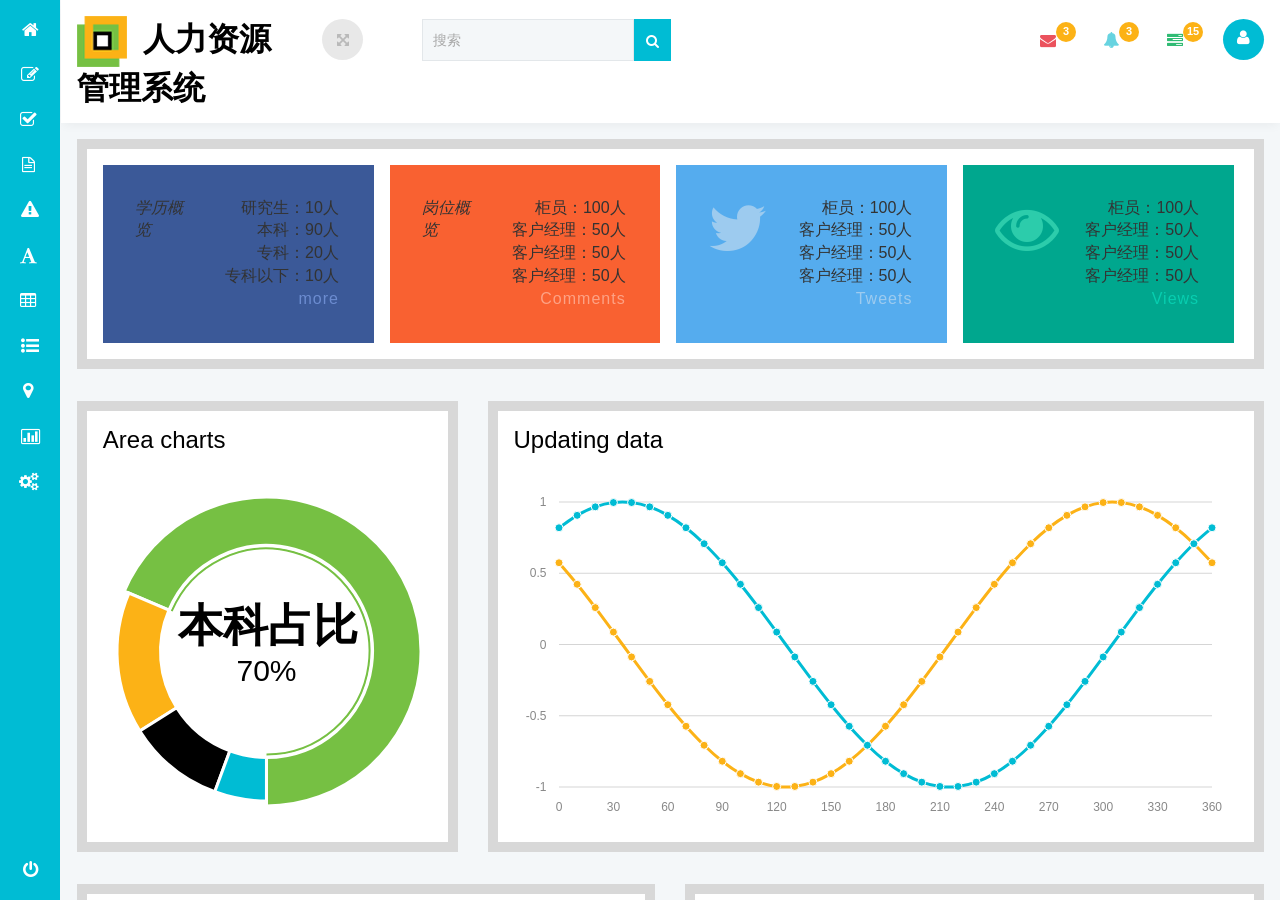
==== src/main/resources/static/index.html @ e6cd652b "yaan hrm" ====
<!DOCTYPE html>
<html>
<head>
    <title>人力资源管理系统</title>
    <meta name="viewport" content="width=device-width, initial-scale=1">
    <meta http-equiv="Content-Type" content="text/html; charset=utf-8"/>
    <meta name="keywords" content=""/>
    <script type="application/x-javascript"> addEventListener("load", function () {
        setTimeout(hideURLbar, 0);
    }, false);

    function hideURLbar() {
        window.scrollTo(0, 1);
    } </script>
    <!-- bootstrap-css -->
    <link rel="stylesheet" href="css/bootstrap.css">
    <!-- //bootstrap-css -->
    <!-- Custom CSS -->
    <link href="css/style.css" rel='stylesheet' type='text/css'/>
    <!-- font-awesome icons -->
    <link rel="stylesheet" href="css/font.css" type="text/css"/>
    <link href="css/font-awesome.css" rel="stylesheet">
    <!-- //font-awesome icons -->
    <script src="js/jquery-2.0.3.min.js"></script>
    <script src="js/modernizr.js"></script>
    <script src="js/jquery.cookie.js"></script>

    <!-- charts -->
    <script src="js/raphael-min.js"></script>
    <script src="js/morris.js"></script>
    <link rel="stylesheet" href="css/morris.css">
    <!-- //charts -->
    <!--skycons-icons-->
    <script src="js/skycons.js"></script>
    <!--//skycons-icons-->

    <!-- bootstrap tree -->
    <link rel="stylesheet" href="css/bootstrap-treeview.css">
    <!-- // bootstrap tree -->

</head>
<style>
    html,body { height: 100%; padding: 0; margin: 0;}
    #content,.fullsrc{height:100%;}
</style>
<body class="dashboard-page">
<!-- left -->
<div class="import-html" src="common/left.html"></div>
<!--// left-->
<section class="wrapper scrollable fullsrc">
    <!--nav-->
    <div class="import-html" src="common/header.html"></div>
    <!--// nav-->
        <!-- 主要内容-->

        <div class="main-grid">
            
            <div class="social grid">
                    <div class="grid-info">
                        <div class="col-md-3 top-comment-grid">
                            <div class="comments likes">
                                <div class="comments-icon">
                                    <!-- <i class="fa fa-facebook"></i> -->
                                    <i class="clss">学历概览</i>
                                </div>
                                <div class="comments-info likes-info">
                                    <span>研究生：10人</span><p>
                                    <span>本科：90人</span><p>
                                    <span>专科：20人</span><p>
                                    <span>专科以下：10人</span><p>
                                    <a href="#">more</a><p>
                                </div>
                                <div class="clearfix"> </div>
                            </div>
                        </div>
                        <div class="col-md-3 top-comment-grid">
                            <div class="comments">
                                <div class="comments-icon">
                                    <!-- <i class="fa fa-comments"></i> -->
                                    <i class="position">岗位概览</i>
                                </div>
                                <div class="comments-info">
                                    <span>柜员：100人</span><p>
                                    <span>客户经理：50人</span><p>
                                    <span>客户经理：50人</span><p>
                                    <span>客户经理：50人</span><p>
                                    <a href="#">Comments</a>
                                </div>
                                <div class="clearfix"> </div>
                            </div>
                        </div>
                        <div class="col-md-3 top-comment-grid">
                            <div class="comments tweets">
                                <div class="comments-icon">
                                    <i class="fa fa-twitter"></i>
                                </div>
                                <div class="comments-info tweets-info">
                                                                 <span>柜员：100人</span><p>
                                    <span>客户经理：50人</span><p>
                                    <span>客户经理：50人</span><p>
                                    <span>客户经理：50人</span><p>
                                    <a href="#">Tweets</a>
                                </div>
                                <div class="clearfix"> </div>
                            </div>
                        </div>
                        <div class="col-md-3 top-comment-grid">
                            <div class="comments views">
                                <div class="comments-icon">
                                    <i class="fa fa-eye"></i>
                                </div>
                                <div class="comments-info views-info">
                                                                       <span>柜员：100人</span><p>
                                    <span>客户经理：50人</span><p>
                                    <span>客户经理：50人</span><p>
                                    <span>客户经理：50人</span><p>
                                    <a href="#">Views</a>
                                </div>
                                <div class="clearfix"> </div>
                            </div>
                        </div>
                        <div class="clearfix"> </div>
                    </div>
            </div>
            
            <div class="agile-grids">
                <div class="col-md-4 charts-right">
                    <!-- area-chart -->
                    <div class="area-grids">
                        <div class="area-grids-heading">
                            <h3>Area charts</h3>
                        </div>
                        <div id="graph4"></div>
                        <script>
                            Morris.Donut({
                              element: 'graph4',
                              data: [
                                {value: 70, label: '本科占比', formatted: '70%' },
                                {value: 15, label: '研究生占比', formatted: '15%' },
                                {value: 10, label: '博士生占比', formatted: '10%' },
                                {value: 5, label: '其他', formatted: '5%' }
                              ],
                              formatter: function (x, data) { return data.formatted; }
                            });
                        </script>

                    </div>
                    <!-- //area-chart -->
                </div>
                <div class="col-md-8 chart-left">
                    <!-- updating-data -->
                    <div class="agile-Updating-grids">
                        <div class="area-grids-heading">
                            <h3>Updating data</h3>
                        </div>
                        <div id="graph1"></div>
                        <script>
                        var nReloads = 0;
                        function data(offset) {
                          var ret = [];
                          for (var x = 0; x <= 360; x += 10) {
                            var v = (offset + x) % 360;
                            ret.push({
                              x: x,
                              y: Math.sin(Math.PI * v / 180).toFixed(4),
                              z: Math.cos(Math.PI * v / 180).toFixed(4)
                            });
                          }
                          return ret;
                        }
                        var graph = Morris.Line({
                            element: 'graph1',
                            data: data(0),
                            xkey: 'x',
                            ykeys: ['y', 'z'],
                            labels: ['sin()', 'cos()'],
                            parseTime: false,
                            ymin: -1.0,
                            ymax: 1.0,
                            hideHover: true
                        });
                        function update() {
                          nReloads++;
                          graph.setData(data(5 * nReloads));
                          $('#reloadStatus').text(nReloads + ' reloads');
                        }
                        setInterval(update, 100);
                        </script>

                    </div>
                    <!-- //updating-data -->
                </div>
                <div class="clearfix"> </div>
            </div>
            
            <div class="agile-bottom-grids">
                <div class="col-md-6 agile-bottom-right">
                    <div class="agile-bottom-grid">
                        <div class="area-grids-heading">
                            <h3>Stacked Bars chart</h3>
                        </div>
                        <div id="graph6"></div>
                        <script>
                        // Use Morris.Bar
                        Morris.Bar({
                          element: 'graph6',
                          data: [
                            {x: '2011 Q1', y: 0},
                            {x: '2011 Q2', y: 1},
                            {x: '2011 Q3', y: 2},
                            {x: '2011 Q4', y: 3},
                            {x: '2012 Q1', y: 4},
                            {x: '2012 Q2', y: 5},
                            {x: '2012 Q3', y: 6},
                            {x: '2012 Q4', y: 7},
                            {x: '2013 Q1', y: 8}
                          ],
                          xkey: 'x',
                          ykeys: ['y'],
                          labels: ['Y'],
                          barColors: function (row, series, type) {
                            if (type === 'bar') {
                              var red = Math.ceil(255 * row.y / this.ymax);
                              return 'rgb(' + red + ',0,0)';
                            }
                            else {
                              return '#000';
                            }
                          }
                        });
                        </script>
                    </div>
                </div>
                <div class="col-md-6 agile-bottom-left">
                    <div class="agile-bottom-grid">
                        <div class="area-grids-heading">
                            <h3>Stacked Bars chart</h3>
                        </div>
                        <div id="graph5"></div>
                        <script>
                        // Use Morris.Bar
                        Morris.Bar({
                          element: 'graph5',
                          data: [
                            {x: '2011 Q1', y: 3, z: 2, a: 3},
                            {x: '2011 Q2', y: 2, z: null, a: 1},
                            {x: '2011 Q3', y: 0, z: 2, a: 4},
                            {x: '2011 Q4', y: 2, z: 4, a: 3}
                          ],
                          xkey: 'x',
                          ykeys: ['y', 'z', 'a'],
                          labels: ['Y', 'Z', 'A'],
                          stacked: true
                        });
                        </script>
                    </div>
                </div>
                <div class="clearfix"> </div>
            </div>
            <div class="agile-last-grids">
                <div class="col-md-4 agile-last-left">
                    <div class="agile-last-grid">
                        <div class="area-grids-heading">
                            <h3>Daylight savings time</h3>
                        </div>
                        <div id="graph7"></div>
                        <script>
                        // This crosses a DST boundary in the UK.
                        Morris.Area({
                          element: 'graph7',
                          data: [
                            {x: '2013-03-30 22:00:00', y: 3, z: 3},
                            {x: '2013-03-31 00:00:00', y: 2, z: 0},
                            {x: '2013-03-31 02:00:00', y: 0, z: 2},
                            {x: '2013-03-31 04:00:00', y: 4, z: 4}
                          ],
                          xkey: 'x',
                          ykeys: ['y', 'z'],
                          labels: ['Y', 'Z']
                        });
                        </script>

                    </div>
                </div>
                <div class="col-md-4 agile-last-left agile-last-middle">
                    <div class="agile-last-grid">
                        <div class="area-grids-heading">
                            <h3>Daylight savings time</h3>
                        </div>
                        <div id="graph8"></div>
                        <script>
                        /* data stolen from http://howmanyleft.co.uk/vehicle/jaguar_'e'_type */
                        var day_data = [
                          {"period": "2012-10-01", "licensed": 3407, "sorned": 660},
                          {"period": "2012-09-30", "licensed": 3351, "sorned": 629},
                          {"period": "2012-09-29", "licensed": 3269, "sorned": 618},
                          {"period": "2012-09-20", "licensed": 3246, "sorned": 661},
                          {"period": "2012-09-19", "licensed": 3257, "sorned": 667},
                          {"period": "2012-09-18", "licensed": 3248, "sorned": 627},
                          {"period": "2012-09-17", "licensed": 3171, "sorned": 660},
                          {"period": "2012-09-16", "licensed": 3171, "sorned": 676},
                          {"period": "2012-09-15", "licensed": 3201, "sorned": 656},
                          {"period": "2012-09-10", "licensed": 3215, "sorned": 622}
                        ];
                        Morris.Bar({
                          element: 'graph8',
                          data: day_data,
                          xkey: 'period',
                          ykeys: ['licensed', 'sorned'],
                          labels: ['Licensed', 'SORN'],
                          xLabelAngle: 60
                        });
                        </script>
                    </div>
                </div>
                <div class="col-md-4 agile-last-left agile-last-right">
                    <div class="agile-last-grid">
                        <div class="area-grids-heading">
                            <h3>Daylight savings time</h3>
                        </div>
                        <div id="graph9"></div>
                        <script>
                        var day_data = [
                          {"elapsed": "I", "value": 34},
                          {"elapsed": "II", "value": 24},
                          {"elapsed": "III", "value": 3},
                          {"elapsed": "IV", "value": 12},
                          {"elapsed": "V", "value": 13},
                          {"elapsed": "VI", "value": 22},
                          {"elapsed": "VII", "value": 5},
                          {"elapsed": "VIII", "value": 26},
                          {"elapsed": "IX", "value": 12},
                          {"elapsed": "X", "value": 19}
                        ];
                        Morris.Line({
                          element: 'graph9',
                          data: day_data,
                          xkey: 'elapsed',
                          ykeys: ['value'],
                          labels: ['value'],
                          parseTime: false
                        });
                        </script>

                    </div>
                </div>
                <div class="clearfix"> </div>
            </div>
            <div class="agile-two-grids">
                <div class="col-md-6 count">
                        <div class="count-grid">
                            <h3 class="title">Countdown</h3>
                            <ul id="example">
                                <li><span class="hours">00</span><p class="hours_text">Hours</p></li>
                                <li class="seperator">:</li>
                                <li><span class="minutes">00</span><p class="minutes_text">Minutes</p></li>
                                <li class="seperator">:</li>
                                <li><span class="seconds">00</span><p class="seconds_text">Seconds</p></li>
                            </ul>
                            <div class="clearfix"> </div>
                            <script type="text/javascript" src="js/jquery.countdown.min.js"></script>
                            <script type="text/javascript">
                                $('#example').countdown({
                                    date: '12/24/2020 18:59:59',
                                    offset: -8,
                                    day: 'Day',
                                    days: 'Days'
                                }, function () {
                                    alert('Done!');
                                });
                            </script>
                        </div>
                </div>
                <div class="col-md-6 weather">
                    <div class="weather-right">
                        <div class="weather-heading">
                            <h3>Weather Report</h3>
                        </div>
                                <ul>
                                    <li>
                                        <figure class="icons">
                                            <canvas id="partly-cloudy-day" width="60" height="60"></canvas>
                                        </figure>
                                        <h3>25 °C</h3>
                                        <div class="clearfix"></div>
                                    </li>
                                    <li>
                                        <figure class="icons">
                                            <canvas id="clear-day" width="40" height="40"></canvas>
                                        </figure>
                                        <div class="weather-text">
                                            <h4>WED</h4>
                                            <h5>27 °C</h5>
                                        </div>
                                        <div class="clearfix"></div>
                                    </li>
                                    <li>
                                        <figure class="icons">
                                            <canvas id="snow" width="40" height="40"></canvas>
                                        </figure>
                                        <div class="weather-text">
                                            <h4>THR</h4>
                                            <h5>13 °C</h5>
                                        </div>
                                        <div class="clearfix"></div>
                                    </li>
                                    <li>
                                        <figure class="icons">
                                            <canvas id="partly-cloudy-night" width="40" height="40"></canvas>
                                        </figure>
                                        <div class="weather-text">
                                            <h4>FRI</h4>
                                            <h5>18 °C</h5>
                                        </div>
                                        <div class="clearfix"></div>
                                    </li>
                                    <li>
                                        <figure class="icons">
                                            <canvas id="cloudy" width="40" height="40"></canvas>
                                        </figure>
                                        <div class="weather-text">
                                            <h4>SAT</h4>
                                            <h5>15 °C</h5>
                                        </div>
                                        <div class="clearfix"></div>
                                    </li>
                                    <li>
                                        <figure class="icons">
                                            <canvas id="fog" width="40" height="40"></canvas>
                                        </figure>
                                        <div class="weather-text">
                                            <h4>SUN</h4>
                                            <h5>11 °C</h5>
                                        </div>
                                        <div class="clearfix"></div>
                                    </li>
                                </ul>
                                <script>
                                     var icons = new Skycons({"color": "#fcb216"}),
                                          list  = [
                                            "partly-cloudy-day"
                                          ],
                                          i;

                                      for(i = list.length; i--; )
                                        icons.set(list[i], list[i]);
                                      icons.play();
                                </script>
                                <script>
                                     var icons = new Skycons({"color": "#000"}),
                                          list  = [
                                            "clear-night","partly-cloudy-night", "cloudy", "clear-day", "sleet", "snow", "wind","fog"
                                          ],
                                          i;

                                      for(i = list.length; i--; )
                                        icons.set(list[i], list[i]);
                                      icons.play();
                                </script>
                    </div>
                </div>
                <div class="clearfix"> </div>
            </div>
        </div>
        
        <!-- // 主要内容 -->

</section>
<script src="js/bootstrap.js"></script>
<script src="js/proton.js"></script>
<script src="js/import.js"></script>
<script src="js/bootstrap-treeview.js"></script>
<script src="assets/js/personnel.js"></script>
</body>
</html>
---- src/main/resources/static/css/style.css ----
h4, h5, h6,
h1, h2, h3 {margin: 0;}
ul, ol {margin: 0;}
p {margin: 0;}

html, body{
	font-family: 'Roboto', sans-serif;
    font-size: 100%;
    overflow-x: hidden;
    background: #f4f7f9;
}
body a{
	transition: 0.5s all ease;
	-webkit-transition: 0.5s all ease;
	-moz-transition: 0.5s all ease;
	-o-transition: 0.5s all ease;
	-ms-transition: 0.5s all ease;
	text-decoration:none;
}
h1,h2,h3,h4,h5,h6{
	margin:0;			   
}
p{
	margin:0;
}
ul,label{
	margin:0;
	padding:0;
}
.tlinks{text-indent:-9999px;height:0;line-height:0;font-size:0;overflow:hidden;}
body a:hover{
	text-decoration:none;
}
	.panel>.list-group .list-group-item{border-color:#eee;background:0;border-radius:0}
	.panel-heading,.panel-footer,.panel-group .panel{border-radius:0}
	.panel-group{margin-bottom:20px}
	.panel-group .panel+.panel{margin-top:0;border-top:0}
	.panel-group .panel-heading{border-bottom:0;padding:17px 15px}
	.panel-group .panel-heading a{display:block}
	.panel-group .panel-collapse{-webkit-box-shadow:0 -3px 0 0 transparent;box-shadow:0 -3px 0 0 transparent}
	.panel-group .panel-collapse.in{-webkit-box-shadow:0 -3px 0 0 #76b6ec;box-shadow:0 -3px 0 0 #76b6ec}
	.panel-group .collapsing{height:0;-webkit-transition:all .35s ease;transition:all .35s ease}
	.panel.panel-block .panel-heading{padding:20px;border:0}
	.panel.panel-block .panel-heading:before,.panel.panel-block .panel-heading:after{content:" ";display:table}
	.panel.panel-block .panel-heading:after{clear:both}
	.panel.panel-block .panel-heading>div>img,.panel.panel-block .panel-heading>div>i{
		position:relative;top:-1px;display:block;float:left;height:30px;margin:0;margin-right:10px
	}
	.panel.panel-block .panel-heading>div>i{font-size:31px}
	.panel.panel-block .panel-heading>div h1{margin:-2px 0 0;display:block;float:left;font-size:18px}
	.panel.panel-block .panel-heading>div h1 small{margin:1px 0 0;display:block;font-size:12px}
	.panel.panel-block .list-group .list-group-item:first-child{border-top:0}
	.panel.panel-block .list-group .list-group-item{padding:15px 20px 20px}
	.panel.panel-title-block{-webkit-box-shadow:none;box-shadow:none;margin-bottom:0;border-bottom-width:0}
	.panel.panel-title-block h1{max-width:180px}
	.panel.panel-title-block h1 small{line-height:15px}
	@media(min-width:480px){
		.panel.panel-title-block{
			-webkit-box-shadow:0 5px 5px -3px rgba(0,0,0,0.05);
			box-shadow:0 5px 5px -3px rgba(0,0,0,0.05);
			margin-bottom:20px;border-bottom-width:1px
		}
		.panel.panel-title-block h1{max-width:70%}
	}
	.panel.panel-grid-demo{
		padding:0;margin:0;border-width:5px;overflow:hidden
	}
	.panel.panel-grid-demo .panel-heading{color:#fff;padding:20px 0}
	.row.panel-grid-demo{margin-bottom:20px}
	.alert{background-color:#222;background-color:#fff;border-color:#222;color:#ccc;color:#999;font-size:12px}
	.alert hr{border-top-color:#151515}
	.alert .alert-link{color:#b3b3b3;color:#808080}
	.alert .title{display:block;font-size:14px;color:#666;margin-bottom:5px}
	.alert .title i{color:#222;margin-right:7px}
	.alert.ui-pnotify-sharp{border-radius:0}
	.alert-dismissable .close{top:-7px;right:-26px;line-height:0}
	.alert-dismissable .close i{font-size:12px}
	.alert-success{background-color:#aece4e;background-color:#fff;border-color:#aece4e;color:#758f27;color:#999;font-size:12px}
	.alert-success hr{border-top-color:#a5c83a}
	.alert-success .alert-link{color:#54671c;color:#808080}
	.alert-success .title{display:block;font-size:14px;color:#666;margin-bottom:5px}
	.alert-success .title i{color:#aece4e;margin-right:7px}
	.alert-info{background-color:#a5c8e5;background-color:#fff;border-color:#a5c8e5;color:#5698ce;color:#999;font-size:12px}
	.alert-info hr{border-top-color:#91bcdf}
	.alert-info .alert-link{color:#367fbb;color:#808080}
	.alert-info .title{display:block;font-size:14px;color:#666;margin-bottom:5px}
	.alert-info .title i{color:#a5c8e5;margin-right:7px}
	.alert-warning{background-color:#f4c84f;background-color:#fff;border-color:#f3a641;color:#d09c0d;color:#999;font-size:12px}
	.alert-warning hr{border-top-color:#f29b29}
	.alert-warning .alert-link{color:#a0780a;color:#808080}
	.alert-warning .title{display:block;font-size:14px;color:#666;margin-bottom:5px}
	.alert-warning .title i{color:#f3a641;margin-right:7px}
	.alert-danger{background-color:#e77755;background-color:#fff;border-color:#e77755;color:#bc401a;color:#999;font-size:12px}
	.alert-danger hr{border-top-color:#e4653f}
	.alert-danger .alert-link{color:#8f3114;color:#808080}
	.alert-danger .title{display:block;font-size:14px;color:#666;margin-bottom:5px}
	.alert-danger .title i{color:#e77755;margin-right:7px}
	.alert-error{background-color:#e77755;background-color:#fff;border-color:#e77755;color:#bc401a;color:#999;font-size:12px}
	.alert-error hr{border-top-color:#e4653f}
	.alert-error .alert-link{color:#8f3114;color:#808080}
	.alert-error .title{display:block;font-size:14px;color:#666;margin-bottom:5px}
	.alert-error .title i{color:#e77755;margin-right:7px}
	.form-control{-webkit-box-shadow:none;box-shadow:none}
	.form-control[disabled],.form-control[readonly],fieldset[disabled]
	.form-control{background-color:#f9f9f9}
	.ios-device .form-control{-webkit-appearance:caret;-moz-appearance:caret}
	.form-inline.always-inline .form-group{display:inline-block;margin-bottom:0;vertical-align:middle}
	@media(min-width:768px){
		.form-inline .form-group{margin-top:0}
		.form-inline .form-control{display:inline-block}
	}
	.form-horizontal .control-label,.form-horizontal .radio,.form-horizontal .checkbox,.form-horizontal .radio-inline,.form-horizontal .checkbox-inline{margin-bottom:5px;padding-top:6px}@media(min-width:768px){.form-horizontal .control-label{text-align:left}}.form-group:last-child{margin-bottom:0}select{font-family:sans-serif}
	.ios-device select{-webkit-appearance:menulist;-moz-appearance:menulist}
	textarea{height:auto;width:100%;max-width:100%}
	textarea.no-resize{resize:none}
	.character-counter,.field-annotation{display:block;text-align:right;font-size:12px}
	.btn:focus{outline:0}.btn:active,.btn.active{-webkit-box-shadow:none;box-shadow:none}
	.btn.disabled,.btn[disabled],fieldset[disabled] 
	.btn{cursor:not-allowed;pointer-events:none;opacity:.65;filter:alpha(opacity=65);-webkit-box-shadow:none;box-shadow:none}
	.input-group-btn .btn{background-color:#f4f4f4;border-color:#e3e3e3}
	.input-group-btn .btn:hover,.input-group-btn .btn:focus{border-color:#e3e3e3}
	.button-demo .btn,.button-demo .make-switch{margin-top:5px}
	.dropdown-menu{min-width:165px;margin:0;padding:7px 0;border:0;border-radius:0;display:none}
	.opacity .dropdown-menu{
		display:block;max-height:0;overflow:hidden;opacity:0;-webkit-box-shadow:none;box-shadow:none;
		-webkit-transition:opacity .1s,max-height 0s .5s;transition:opacity .1s,max-height 0s .5s
	}
	.dropdown-menu.pull-right{right:0;left:auto}
	.dropdown-menu.pull-right.dropdown-menu-arrow:after{right:20%}
	.dropdown-menu.dropdown-menu-arrow{margin-top:12px}
	.dropdown-menu.dropdown-menu-arrow:after,.dropdown-menu.dropdown-menu-arrow:before{
		position:absolute;display:block;width:0;
		height:0;border-color:transparent;border-style:solid;
		border-width:8px;content:" ";right:80%;margin-right:-8px;
		border-top-width:0;border-bottom-color:#333;top:-8px
	}
	.dropdown-menu .divider{height:1px;margin:9px 0;overflow:hidden;background-color:#222}
	.dropdown-menu>li>a{padding:2px 20px;color:#999;-webkit-transition:all .1s;transition:all .1s}
	.open>.dropdown-menu{display:block}
	.opacity .open>.dropdown-menu{    max-height: 1000px;
		overflow: visible;
		opacity: 1;
		-webkit-transition: opacity .1s;
		transition: opacity .1s;
		border: 1px solid rgba(0, 0, 0, 0.05);
	}
	.dropdown-menu>li>a:hover,.dropdown-menu>li>a:focus{color:#fff;background-color:#5fa2db}
	.dropdown-menu>.active>a,.dropdown-menu>.active>a:hover,.dropdown-menu>.active>a:focus{color:#fff;background-color:#5fa2db}
	.dropdown-menu>.disabled>a,.dropdown-menu>.disabled>a:hover,.dropdown-menu>.disabled>a:focus{color:#ccc}
	.tooltip{font-size:14px;line-height:34px;-webkit-transform:translateZ(0) scale(1,1)}
	.tooltip.in{opacity:1;filter:alpha(opacity=100)}
	.tooltip-inner{padding:3px 13px;border-radius:0;line-height:20px}
	.tooltip-arrow{position:absolute;width:0;height:0;border-color:transparent;border-style:solid}
	.progress,.progress-bar{-webkit-box-shadow:none;box-shadow:none}
	.progress{height:25px;margin-bottom:10px}
	.progress-thin{height:5px}
	.nav-tabs{background-color:#fff;border-bottom-color:transparent;margin-bottom:0}
	.nav-tabs>li>a{border:0;border-radius:0;background-color:#fff;color:#999;-webkit-transition:all .1s;transition:all .1s}
	.nav-tabs>li>a:hover{color:#666;background-color:#fff;border:0}
	.nav-tabs>li.active>a,.nav-tabs>li.active>a:hover,.nav-tabs>li.active>a:focus{
		color:#666;border:0;border-radius:0;background-color:#fff;-webkit-box-shadow:inset 0 -3px 0 0 #76b6ec;box-shadow:inset 0 -3px 0 0 #76b6ec
	}
	.modal-content{border-radius:0;-webkit-box-shadow:0 5px 5px -3px rgba(0,0,0,0.05);box-shadow:0 5px 5px -3px rgba(0,0,0,0.05)}
	.modal-backdrop.in{opacity:.3;filter:alpha(opacity=30)}
	.modal-body{background-color:#fbfbfb}
	.modal-title i{position:relative;top:-1px;display:block;float:left;height:30px;margin:0;margin-right:10px;font-size:24px}
	.modal-footer{margin-top:0}
	@media screen and (min-width:768px){
		.modal-content{-webkit-box-shadow:0 5px 5px -3px rgba(0,0,0,0.05);box-shadow:0 5px 5px -3px rgba(0,0,0,0.05)}
	}
	.pagination{display:inline-block;padding-left:0;margin:20px 0;border-radius:0}
	.pagination.pagination-demo{margin:0}
	.pagination>li{display:inline}
	.pagination>li>a,.pagination>li>span{
		position:relative;float:left;
		padding:6px 12px;line-height:1.428571429;
		text-decoration:none;background-color:#fff;
		border:1px solid #eee;border-color:#eee transparent;
		margin-left:0;color:#999;-webkit-transition:all .1s;
		transition:all .1s
	}
	.pagination>li:first-child>a,.pagination>li:first-child>span{
		border:1px solid #eee;margin-left:0;border-radius:0;-webkit-box-shadow:none!important;box-shadow:none!important
	}
	.pagination>li:last-child>a,.pagination>li:last-child>span{
		border:1px solid #eee;border-radius:0;-webkit-box-shadow:none!important;box-shadow:none!important
	}
	.pagination>.disabled>span,.pagination>.disabled>a,.pagination>.disabled>a:hover,.pagination>.disabled>a:focus{
		color:#ccc;background-color:#fff;border-color:#eee;cursor:not-allowed
	}
	.pagination-lg>li>a,.pagination-lg>li>span{padding:7.5px 16px;font-size:18px}
	.pagination-lg>li:first-child>a,.pagination-lg>li:first-child>span{border-bottom-left-radius:0;border-top-left-radius:0}
	.pagination-lg>li:last-child>a,.pagination-lg>li:last-child>span{border-bottom-right-radius:0;border-top-right-radius:0}
	.pagination-sm>li>a,.pagination-sm>li>span{padding:5px 10px;font-size:12px}
	.pagination-sm>li:first-child>a,.pagination-sm>li:first-child>span{border-bottom-left-radius:0;border-top-left-radius:0}
	.pagination-sm>li:last-child>a,.pagination-sm>li:last-child>span{border-bottom-right-radius:0;border-top-right-radius:0}
	.upper-alpha{list-style:upper-alpha}.upper-roman{list-style:upper-roman}
	.decimal-leading-zero{list-style:decimal-leading-zero}
	.lower-alpha{list-style:lower-alpha}
	.image-icons-list{-webkit-padding-start:0;list-style:none;margin-left:0}
	.image-icons-list li{background:url('../images/list-icon.png') no-repeat 0 0;padding:0 0 0 25px}
	.font-icons-list{list-style:none;margin-left:0;-webkit-padding-start:0}
	.font-icons-list li{padding:0 0 0 10px}
	.font-icons-list li:before{
		position:relative;top:0;font-family:FontAwesome;font-weight:normal;
		font-style:normal;color:#758f27;content:'\F0A9';font-size:12px;margin-right:8px
	}
	.inline-font-icons-list{list-style:none;margin-left:0;-webkit-padding-start:0}
	.inline-font-icons-list li{padding:0 0 0 10px}
	.inline-font-icons-list li i{margin-top:1px;margin-right:8px;font-size:12px;text-align:center}
	.text-overflow-hidden{overflow:hidden;text-overflow:ellipsis;white-space:nowrap}
	.text-italic{font-style:italic}
	.text-bold{font-weight:bold}
	label,small,.section-title{font-weight:normal}
	label i,small i,.section-title i{position:relative;top:1px;margin-left:5px;color:#ccc;font-size:14px}
	.section-title{padding-bottom:9px;margin:0 0 20px;border-bottom:1px solid #eee}
	.section-title i{top:-1px}html,body{min-width:300px}
	/*
	.wrapper{position:relative;padding:0 9px;opacity:0}
	
	.no-cssanimations .wrapper{opacity:1}
	*/
	.scrollable{
		overflow-y: auto;
		overflow-x: hidden;
		padding-left: 3.8em;
		-webkit-overflow-scrolling: touch;
	}
	.no-touch .scrollable.hover{overflow-y:hidden}
	.no-touch .scrollable.hover:hover{overflow-y:auto;overflow:visible}
	/*
	@media(min-width:480px){
		html,body{width:100%;height:100%;overflow:hidden}
		body{position:fixed}
		.wrapper{
			position: absolute;
			display: block;
			vertical-align: top;
			top: 0;
			left: 60px;
			right: 0;
			bottom: 0;
			padding: 0;
			-webkit-transition: left .1s ease-in;
			transition: left .1s ease-in;
		}
		.wrapper.extended{left:110px}
		.wrapper p{padding:0 15px}
	}
	*/
	a{-webkit-transition:color .1s;transition:color .1s}a:hover,a:focus{text-decoration:none}a:focus{outline:0}nav{-webkit-user-select:none;-moz-user-select:none;-ms-user-select:none;-o-user-select:none;user-select:none}nav ul,nav li{margin:0;padding:0;outline:0}
	.display-table{display:table;border-collapse:collapse;border-spacing:0}
	.color-transition{-webkit-transition:color .1s;transition:color .1s}
	.full-transition{-webkit-transition:all .1s;transition:all .1s}
	.styled-scrollbar::-webkit-scrollbar{width:.3em;background-color:#fbfbfb}
	.styled-scrollbar::-webkit-scrollbar-thumb{background-color:#76b6ec;border-radius:0}
	.styled-scrollbar::-webkit-scrollbar-track{background-color:none}
	@media(min-width:480px){
		nav.main-menu{
		    position: fixed;
			top: 0;
			bottom: 0;
			height: 100%;
			left: 0;
			width: 60px;
			overflow: hidden;
			-webkit-transition: width .05s linear;
			transition: width .05s linear;
			-webkit-transform: translateZ(0) scale(1,1);
			background: #00bcd4;
			z-index: 11;
		}
		nav.main-menu>ul{margin:7px 0}
		nav.main-menu>ul.logout{position:absolute;left:0;bottom:0}
		nav.main-menu li{position:relative;display:block;width:250px}
		nav.main-menu li>a{
		    position: relative;
			display: table;
			border-collapse: collapse;
			border-spacing: 0;
			color: #fff;
			-webkit-transform: translateZ(0) scale(1,1);
			-webkit-transition: all .1s linear;
			transition: all .1s linear;
		}
		nav.main-menu li ul{
		    position: absolute;
			display: inline-block;
			background: #00bcd4;
			top: 0;
			right: -210px;
			width: 0;
			overflow: hidden;
			-webkit-transition: width 0s .05s linear;
			transition: width 0s .05s linear;
		}
		nav.main-menu li li{
			display:table;
			border-collapse:collapse;
			border-spacing:0;
			width:210px
		}
		nav.main-menu li li>a{
			width: 210px;
			color: #FFFFFF;
			padding: .7em 0;
		}
		nav.main-menu li li .subnav-text{
			display:table-cell;vertical-align:middle;padding-left:20px;padding-right:40px
		}
		.no-touch nav.main-menu li li:hover a{
			color:#fff;background-color:#00acc1;
		}
		.no-touch nav.main-menu li:hover>a,nav.main-menu li.active>a{color:#fff;background-color:#00acc1;}
		.no-touch nav.main-menu li:hover ul,nav.main-menu li.active ul{width:210px}
		nav.main-menu .nav-icon,i.fa.fa-home.nav_icon,i.fa.fa-cogs,i.fa.fa-check-square-o.nav_icon,i.fa.fa-file-text-o.nav_icon,i.fa.fa-bar-chart.nav_icon,i.fa.fa-edit.nav_icon,i.fa.fa-map-marker,i.fa.fa-exclamation-triangle,i.fa.fa-list-ul{
			position:relative;display:table-cell;
			width:60px;text-align:center;vertical-align:middle;font-size:18px;padding:.7em 0;
		}
		nav.main-menu .nav-icon.icon-home{font-size:20px}
		nav.main-menu .nav-text{position: relative;
			left: -1px;
			display: table-cell;
			vertical-align: middle;
			width: 190px;
			visibility: hidden;
			padding: .7em 0;
		}
		nav.main-menu .icon-angle-right,.icon-angle-down{display:table-cell;width:20px;vertical-align:middle;font-size:16px}
		.no-touch nav.main-menu:hover,nav.main-menu.expanded{width:250px;overflow:visible}
		.no-touch nav.main-menu:hover .nav-text,nav.main-menu.expanded .nav-text{visibility:visible}
		nav.main-menu .label-new{display:block;position:absolute;top:10px;right:5px}
	}
	@media(max-width:479px){
		nav.main-menu{
			position: relative;
			width: 100%;
			left: 0;
			right: 0;
			max-height: 0;
			overflow: hidden;
			-webkit-transition: max-height .2s linear;
			transition: max-height .2s linear;
			-webkit-transform: translateZ(0) scale(1,1);
			background: #00bcd4;
			z-index: 1010;
		}
		nav.main-menu>ul{margin:0}nav.main-menu>ul>li{    
			border-width: 0 0 1px;
		}
		.no-touch nav.main-menu>ul>li:hover>a,nav.main-menu>ul>li.active>a{
			color: #fff;
			background-color: #00acc1;
		}
		nav.main-menu li{display:block;width:100%}nav.main-menu li>a{
			position: relative;
			display: table;
			width: 100%;
			border-collapse: collapse;
			border-spacing: 0;
			color: #fff;
			-webkit-transform: translateZ(0) scale(1,1);
			-webkit-transition: all .1s linear;
			transition: all .1s linear;
		}
		nav.main-menu li ul{
		    display: block;
			background: #00bcd4;
			width: 100%;
			max-height: 0;
			overflow: hidden;
			-webkit-transition: max-height .5s linear;
			transition: max-height .5s linear;
		}
		nav.main-menu li li{display:table;border-collapse:collapse;border-spacing:0;width:100%}
		nav.main-menu li li>a{    
			width: 100%;
			height: 40px;
			color: #fff;}
		nav.main-menu li li .subnav-text{display:table-cell;vertical-align:middle;padding-left:60px}
		.no-touch nav.main-menu li:hover ul,nav.main-menu li.active ul{max-height:1000px}
		nav.main-menu .nav-icon,i.fa.fa-home.nav_icon,i.fa.fa-cogs,i.fa.fa-check-square-o.nav_icon,i.fa.fa-file-text-o.nav_icon,i.fa.fa-bar-chart.nav_icon,i.fa.fa-map-marker,i.fa.fa-exclamation-triangle,i.fa.fa-list-ul{
			position:relative;display:table-cell;width:60px;
			height:40px;text-align:center;vertical-align:middle;font-size:18px
		}
		nav.main-menu .nav-icon.icon-home{font-size:20px}
		nav.main-menu .nav-text{position:relative;left:-1px;display:table-cell;vertical-align:middle}
		nav.main-menu .icon-angle-right{display:table-cell;width:20px;vertical-align:middle;font-size:16px}
		nav.main-menu.expanded{max-height:1500px;overflow:visible;-webkit-transition:max-height .3s linear;transition:max-height .3s linear}
		nav.main-menu .label-new{display:block;position:absolute;top:12px;right:11px}
	}
	nav.main-menu .label-new.label-warning{color:#555}
	nav.user-menu{
		position:relative;top:0;left:0;right:0;height:60px;border-bottom:1px solid #eee;
		background-color:#fff;-webkit-box-shadow:0 4px 10px -4px rgba(0,0,0,0.15);
		box-shadow:0 4px 10px -4px rgba(0,0,0,0.15)
	}


	.no-touch nav.user-menu>section>a:hover i,nav.user-menu>section>a.active i,nav.user-menu>section>a.unread i{color:#76b6ec}

	nav.user-menu .main-menu-access{position:relative;float:left;padding:15px 17px;color:#666;-webkit-transition:all .1s;transition:all .1s}
	nav.user-menu .main-menu-access i{font-size:21px;width:30px}
	nav.user-menu .main-menu-access.active{background: #00bcd4;}
	nav.user-menu .main-menu-access.active i{color:#fff}
	nav.user-menu .panel{
		position:absolute;display:none;top:58px;left:0;right:0;width:100%;
		-webkit-box-shadow:0 0 5px 2px rgba(0,0,0,0.05);
		box-shadow:0 0 5px 2px rgba(0,0,0,0.05);z-index:1010
	}
	nav.user-menu .panel .arrow,nav.user-menu .panel .arrow:after{
		position:absolute;display:block;width:0;height:0;
		border-color:transparent;border-style:solid;border-width:7px;content:" "
	}
	nav.user-menu .panel .arrow.user-menu-arrow{border-width:8px;right:50%;margin-right:-8px;border-top-width:0;border-bottom-color:#e5e5e5;top:-8px}
	nav.user-menu .panel .arrow.user-menu-arrow:after{top:1px;margin-left:-7px;border-top-width:0;border-bottom-color:#fff}
	nav.user-menu .panel.theme-view .user-menu-arrow{right:145px}
	nav.user-menu .panel.messages-view .user-menu-arrow{right:86px}
	nav.user-menu .panel.notifications-view .user-menu-arrow{right:28px}
	nav.user-menu .panel .panel-heading{padding:0 15px}
	nav.user-menu .panel .panel-heading i,nav.user-menu .panel .panel-heading span{display:table-cell;vertical-align:middle;height:53px}
	nav.user-menu .panel .panel-heading span{font-size:17px;text-transform:uppercase}
	nav.user-menu .panel .panel-heading i{position:relative;top:-1px;font-size:20px;width:40px;text-align:left;padding-left:6px}
	nav.user-menu .panel .panel-heading .icon-remove{
		position:absolute;display:block;top:20px;right:15px;
		width:20px;height:20px;font-size:14px;color:#ccc;-webkit-transition:color .1s;transition:color .1s
	}
	.no-touch nav.user-menu .panel .panel-heading .icon-remove:hover{cursor:pointer;color:#666}
	nav.user-menu .panel .list-group-item{padding:12px 15px;-webkit-transition:all .1s;transition:all .1s}
	nav.user-menu .panel .list-group-item i,nav.user-menu .panel .list-group-item .text-holder{display:table-cell;vertical-align:middle}
	nav.user-menu .panel .list-group-item a{color:inherit}nav.user-menu .panel .list-group-item i{width:40px;text-align:left}
	nav.user-menu .panel .list-group-item i img,nav.user-menu .panel .list-group-item i b{height:28px;width:28px;margin-left:2px;border-radius:50%}
	nav.user-menu .panel .list-group-item i b{display:block;background-color:#fff;border:1px dashed #666}
	nav.user-menu .panel .list-group-item i b.dark{background-color:#666;border:0}
	nav.user-menu .panel .list-group-item i b.pastel{background-color:#eefddf}
	nav.user-menu .panel .list-group-item i b.pastel-marine{background-color:#dfeefd}
	nav.user-menu .panel .list-group-item i b.rio{background-color:#1d8c97}
	nav.user-menu .panel .list-group-item i b.terminal{background-color:#cdee69}
	nav.user-menu .panel .list-group-item .text-holder span{
		display:block;width:150px;line-height:17px;overflow:hidden;text-overflow:ellipsis;white-space:nowrap
	}
	nav.user-menu .panel .list-group-item .text-holder .title-text{font-weight:bold}
	nav.user-menu .panel .list-group-item .time-ago{position:absolute;top:12px;right:15px;width:80px;text-align:right;color:#ccc;line-height:17px}
	.no-touch nav.user-menu .panel .list-group-item:hover{cursor:pointer;background-color:#76b6ec;color:#fff}
	.no-touch nav.user-menu .panel .list-group-item:hover .time-ago{color:#fff}
	@media(min-width:480px){
		nav.user-menu{height:70px;border:0;background-color:transparent;-webkit-box-shadow:none;box-shadow:none}
		.dashboard-page nav.user-menu{top:5px;position:absolute}
		.dashboard-page nav.user-menu .user-menu-wrapper{margin-right:20px}
		.dashboard-page nav.user-menu .panel{right:20px}
		nav.user-menu .main-menu-access{display:none}
		nav.user-menu .user-menu-wrapper{margin-right:-10px}
		nav.user-menu>section>a{margin:10px 0;padding:0}
		nav.user-menu>section>a i{border:0;height:50px;width:40px}
		nav.user-menu .menu-counter{top:-10px;left:5px;width:30px;height:23px}
		.dashboard-page nav.user-menu .menu-counter{top:-15px}
		nav.user-menu .panel{left:auto;right:-10px;width:300px}
		nav.user-menu .panel.theme-view .user-menu-arrow{right:99px}
		nav.user-menu .panel.messages-view .user-menu-arrow{right:59px}
		nav.user-menu .panel.notifications-view .user-menu-arrow{right:20px}
	}
	/*
	.login-page .wrapper{left:0;padding:0;height:100%}
	.login-page .wrapper .panel{
		position:relative;width:400px;margin:0 auto;top:10%;
		-webkit-box-shadow:0 0 5px 0 rgba(0,0,0,0.05),0 4px 4px -3px rgba(0,0,0,0.1);
		box-shadow:0 0 5px 0 rgba(0,0,0,0.05),0 4px 4px -3px rgba(0,0,0,0.1)
	}
	*/
.main-grid{
    padding: 1em;
}
.dashboard-page .title-bar {
    position: relative;
    display: block;
    background-color: #fff;
    -webkit-box-shadow: 0 4px 10px -2px rgba(0,0,0,0.05);
    box-shadow: 0 4px 10px -2px rgba(0,0,0,0.05);
    padding: 1em;
}
.logo {
    float: left;
    width: 15%;
}
.logo h1 a img {
    margin-right: .5em;
}
.logo h1 a {
    font-size: .9em;
    color: #000;
    font-weight: 600;
    text-transform: uppercase;
}
.w3l_search {
	float: left;
    width: 19%;
    margin: .1em 0 0em 5em;
    position: relative;
}
.w3l_search input[type="text"] {
    outline: none;
    padding: 10px;
    color: #a7a7a7;
    font-size: 14px;
    width: 85%;
    border: ridge 1px #e3e7ea;
    background: #f4f7f9;
    float: left;
}	
button.btn.btn-default{
    outline: none;
    padding: 10px 0 9px;
    width: 15%;
    position: relative;
    background: #00bcd4;
    border: solid 1px #00bcd4;
    border-radius: 0;
}
button.btn.btn-default i.fa.fa-search{
    color: #FFF;
    margin: 0;
}
.w3l_search {
    float: left;
    width: 19%;
    margin: 0.2em 0 0em 4em;
    position: relative;
}
.w3l_search input[type="text"] {
    outline: none;
    padding: 10px;
    color: #a7a7a7;
    font-size: 14px;
    width: 85%;
    border: ridge 1px #e3e7ea;
    background: #f4f7f9;
    float: left;
}	
button.btn.btn-default{
    outline: none;
    padding: 11px 0 9px;
    width: 15%;
    position: relative;
    background: #00bcd4;
    border: solid 1px #00bcd4;
    border-radius: 0;
}
button.btn.btn-default i.fa.fa-search{
    color: #FFF;
    margin: 0;
}
.full-screen{
    float: left;
    width: 3%;
    margin: 0.2em 0 0 2em;
}
.full-screen button {
    border: none;
    outline: none;
    color: #b9b9b9;
    font-size: .875em;
    background: #e8e8e8;
    width: 41px;
    height: 41px;
    text-align: center;
    border-radius: 50%;
	-webkit-border-radius: 50%;
	-ms-border-radius: 50%;
	-moz-border-radius: 50%;
	-o-border-radius: 50%;
}



.dropdown-menu {
    box-shadow: 2px 3px 4px rgba(0, 0, 0, .175);
	-webkit-box-shadow: 2px 3px 4px rgba(0, 0, 0, .175);
	-moz-box-shadow: 2px 3px 4px rgba(0, 0, 0, .175);
    border-radius: 0;
}
li.dropdown.head-dpdn {
    display: inline-block;
    padding: 0.7em 0;
    float: left;
}
li.dropdown.head-dpdn a.dropdown-toggle {
   padding: 1.7em 1.5em;
}
ul.dropdown-menu li {
    margin-left: 0;
    width: 100%;
    padding: 0;
	background: #fff;
}
.user-panel-top ul{
	padding-left:0;
}
.user-panel-top li{
	float:left;
	margin-left:15px;
	position:relative;
}
.user-panel-top li span.digit{
    font-size:11px;
    font-weight:bold;
	color:#FFF;
	background:#e64c65;
	line-height:20px;
	width:20px;
	height:20px;
	border-radius:2em;
	-webkit-border-radius:2em;
	-moz-border-radius:2em;
	-o-border-radius:2em;	
	text-align:center;
	display: inline-block;
	position: absolute;
	top: -3px;
	right: -10px;
}
.user-panel-top li:first-child{
	margin-left:0;
}
.sidebar .nav-second-level li a.active ,.sidebar ul li a.active{
    color: #67d3e0;
}
li.active a i, .act a i {
    color: #67d3e0;
}
.custom-nav > li.act > a, .custom-nav > li.act > a:hover, .custom-nav > li.act > a:focus {
    background-color: #353f4f;
    color:#8BC34A;
}
.user-panel-top li a{
	display: block;
	padding: 5px;
	text-decoration:none;
}
.header-right i.fa.fa-envelope{
    color: #EB525D;
}
i.fa.fa-bell{
    color: #67D3E0;
}
i.fa.fa-tasks{
    color: #30BB74;
}
.header-right span.badge {
    font-size: 11px;
    font-weight: bold;
    color: #ffffff;
    background: #fcb216;
    line-height: 15px;
    width: 20px;
    height: 20px;
    text-align: center;
    display: inline-block;
    position: absolute;
    top: 6%;
    padding: 2px 0 0 0;
}
.user-panel-top li a:hover{
	border-color:rgba(101, 124, 153, 0.93);
}
.user-panel-top li a i{
	width:24px;
	height:24px;
	display: block;
	text-align:center;
	line-height:25px;
}
.user-panel-top li a i span{
	font-size:15px;
	color:#FFF;
}
.user-panel-top li a.user{
	background:#667686;
}
.user-panel-top li span.green{
	background:#a88add;
}
.user-panel-top li span.red{
	background:#b8c9f1;
}
.user-panel-top li span.yellow{
	background:#bdc3c7;
}
.header-right {
    float: right;
    margin: 0.2em 0 0 0;
}
.header-right-left {
    float: left;
}
ul.dropdown-menu {
    padding: 0;
    min-width: 215px !important;
}
ul.w3l-msg{
    left: -75%;
}
ul.agile-notification {
    left: -156%;
}
ul.agile-task {
    left: -236%;
}
ul.nofitications-dropdown {
    margin: 0;
}
/***** Messages *************/
.notification_header{
	background-color:#FAFAFA;
	padding: 10px 15px;
	border-bottom:1px solid rgba(0, 0, 0, 0.05);
	margin-bottom: 8px;
}
.notification_header h3{	
	color:#6A6A6A;
	font-size:12px;
	font-weight:600;
	margin:0;
}
.notification_bottom {
	background-color: #fcb216;
    padding: 4px 0;
    text-align: center;
    margin-top: 5px;
}
.notification_bottom a {
	color: #ffffff;
    font-size: 1em;
}
.notification_bottom a:hover {
    color:#6164C1;
}
.notification_bottom h3 a{	
	color: #717171;
	font-size:12px;
	border-radius:0;
	border:none;
	padding:0;
	text-align:center;
}
.notification_bottom h3 a:hover{	
	color:#4A4A4A;
	text-decoration:underline;
	background:none;
}
.user_img{
	float:left;
	width:19%;
}
.user_img img{
	max-width:100%;
	display:block;
	border-radius:2em;
	-webkit-border-radius:2em;
	-moz-border-radius:2em;
	-o-border-radius:2em;
}
.notification_desc{
	float:left;
	width:70%;
	margin-left:5%;
}
.notification_desc p{
	color:#757575;
	font-size:13px;
	padding:2px 0;
}
/*
.wrapper-dropdown-2 .dropdown li a:hover .notification_desc p{
	color:#424242;
}
*/
.notification_desc p span{
	color:#979797 !important;
	font-size:11px;
}
.dropdown-menu > li > a:hover, .dropdown-menu > li > a:focus {
    color: #262626 !important;
    text-decoration: none;
    background-color: #f5f5f5 !important;
}
/*-- progressbar --*/
.p-progress{
	margin-bottom:1.5em;
	border-radius:4px;
	-webkit-border-radius:4px;
	-ms-border-radius:4px;
	-moz-border-radius:4px;
	-o-border-radius:4px;
	height:20px;
}
.p-progress-size{
	height:12px;
}
.p-progress-info{
	font-size: 10px;
    line-height: 12px;
}
.progress-sm{
	height:10px;
}
.progress-md{
	height:6px;
}
.progress-xl{
	height:2px;
}
.progress.progress-striped{
    height: 5px;
    margin-bottom: 1.5em;
}
.no-radius{
	border-radius:0px;
	margin-bottom:1.5em;
}
.progress-no{
	height:15px !important;
}
.progress-nor{
	height:5px !important;
}
/*--Progress bars--*/
.progress {
    height: 10px;
    margin: 7px 0;
    overflow: hidden;
    background: #e1e1e1;
    z-index: 1;
    cursor: pointer;
}
.task-info .percentage{
	float:right;
	height:inherit;
	line-height:inherit;
}
.task-desc{
	font-size:12px;
}
/*
.wrapper-dropdown-3 .dropdown li a:hover span.task-desc {
	color:#65cea7;
}
*/
.progress .bar {
		z-index: 2;
		height:15px; 
		font-size: 12px;
		color: white;
		text-align: center;
		float:left;
		-webkit-box-sizing: content-box;
		-moz-box-sizing: content-box;
		-ms-box-sizing: content-box;
		box-sizing: content-box;
		-webkit-transition: width 0.6s ease;
		  -moz-transition: width 0.6s ease;
		  -o-transition: width 0.6s ease;
		  transition: width 0.6s ease;
	}
.progress-striped .yellow{
	background:#f0ad4e;
} 
.progress-striped .green{
	background:#5cb85c;
} 
.progress-striped .light-blue{
	background:#4F52BA;
} 
.progress-striped .red{
	background:#d9534f;
} 
.progress-striped .blue{
	background:#428bca;
} 
.progress-striped .orange {
	background:#e94e02;
}
.progress-striped .bar {
  background-image: -webkit-gradient(linear, 0 100%, 100% 0, color-stop(0.25, rgba(255, 255, 255, 0.15)), color-stop(0.25, transparent), color-stop(0.5, transparent), color-stop(0.5, rgba(255, 255, 255, 0.15)), color-stop(0.75, rgba(255, 255, 255, 0.15)), color-stop(0.75, transparent), to(transparent));
  background-image: -webkit-linear-gradient(45deg, rgba(255, 255, 255, 0.15) 25%, transparent 25%, transparent 50%, rgba(255, 255, 255, 0.15) 50%, rgba(255, 255, 255, 0.15) 75%, transparent 75%, transparent);
  background-image: -moz-linear-gradient(45deg, rgba(255, 255, 255, 0.15) 25%, transparent 25%, transparent 50%, rgba(255, 255, 255, 0.15) 50%, rgba(255, 255, 255, 0.15) 75%, transparent 75%, transparent);
  background-image: -o-linear-gradient(45deg, rgba(255, 255, 255, 0.15) 25%, transparent 25%, transparent 50%, rgba(255, 255, 255, 0.15) 50%, rgba(255, 255, 255, 0.15) 75%, transparent 75%, transparent);
  background-image: linear-gradient(45deg, rgba(255, 255, 255, 0.15) 25%, transparent 25%, transparent 50%, rgba(255, 255, 255, 0.15) 50%, rgba(255, 255, 255, 0.15) 75%, transparent 75%, transparent);
  -webkit-background-size: 40px 40px;
  -moz-background-size: 40px 40px;
  -o-background-size: 40px 40px;
  background-size: 40px 40px;
}
.progress.active .bar {
  -webkit-animation: progress-bar-stripes 2s linear infinite;
  -moz-animation: progress-bar-stripes 2s linear infinite;
  -ms-animation: progress-bar-stripes 2s linear infinite;
  -o-animation: progress-bar-stripes 2s linear infinite;
  animation: progress-bar-stripes 2s linear infinite;
}
@-webkit-keyframes progress-bar-stripes {
  from {
    background-position: 40px 0;
  }
  to {
    background-position: 0 0;
  }
}
@-moz-keyframes progress-bar-stripes {
  from {
    background-position: 40px 0;
  }
  to {
    background-position: 0 0;
  }
}
@-ms-keyframes progress-bar-stripes {
  from {
    background-position: 40px 0;
  }
  to {
    background-position: 0 0;
  }
}
@-o-keyframes progress-bar-stripes {
  from {
    background-position: 0 0;
  }
  to {
    background-position: 40px 0;
  }
}
@keyframes progress-bar-stripes {
  from {
    background-position: 40px 0;
  }
  to {
    background-position: 0 0;
  }
}
/*--Progress bars--*/

.profile_details {
    float: right;
    margin-left: 1em;
}
.profile_details ul li {
    list-style-type: none;
    position: relative;
}
.profile_details_drop a.dropdown-toggle {
    display: block;
}
.profile_img span.prfil-img {
    float: left;
}
.profile_details ul li ul.dropdown-menu.drp-mnu {
    padding: 1em;
    min-width: 135px !important;
    top: 122%;
    left: -90px;
}
span.prfil-img i.fa.fa-user {
    color: #ffffff;
    background: #00bcd4;
    height: 41px;
    width: 41px;
    padding: .7em 0 0 0;
    text-align: center;
    border-radius: 50%;
    -webkit-border-radius: 50%;
    -ms-border-radius: 50%;
    -moz-border-radius: 50%;
    -o-border-radius: 50%;
}
ul.dropdown-menu.drp-mnu li {
    list-style-type: none;
    padding: 3px 0;
}
.dropdown-menu > li > a {
    padding: 3px 15px;
    font-size: 1em;
}
.dropdown-menu > li > a:hover, .dropdown-menu > li > a:focus {
    background: none !important;
    color: #67D3E0 !important;
}
.agile-grid {
    width: 50%;
    float: left;
}
.grid {
	border: solid 10px #d8d8d8;
    margin-bottom: 2em;
    background: #FFFFFF;
}
.grid-info {
    background: #fff;
    padding: 1em;
}
/*--social-icons--*/
.top-comment-grid {
	padding: 0;
    width: 24.1%;
    overflow: hidden;
}
.top-comment-grid:nth-child(2) {
    margin: 0 1em;
}
.top-comment-grid:nth-child(3) {
    margin-right: 1em;
}
.comments{
	background:#F96131;
	padding:2em;
}
.comments-icon i.fa.fa-comments {
    font-size: 5em;
    color: #FDA285;
}
.comments-icon i.fa.fa-facebook{
	font-size: 5em;
    color: #6C8CD0;
}
.comments-icon i.fa.fa-twitter{
	font-size: 5em;
    color: #9DCBEF;
}
.comments-icon i.fa.fa-eye{
	font-size: 5em;
    color: #2CCCAB;
}
.comments-icon{
	float:left;
	width:30%
}
.comments-info{
    float: left;
    margin-left: 1em;
    text-align: right;
    width: 63%;
}
.comments-info h3{
	font-size:4em;
	color:#FFF;
	margin:0;
}
.comments-info a{
	font-size:1em !important;
	color:#FDA285 !important;
	margin:0 !important;
	letter-spacing:1px;
	text-decoration:none;
}
.comments-info a:hover{
	color:#FFF !important;
}
.likes{
	background:#3b5998;
}
.tweets{
	background:#55acee;
}
.views{
	background:#00a78e;
}
.likes-info a{
	color: #6C8CD0 !important;
}
.tweets-info a{
	color: #9DCBEF !important;
}
.views-info a{
	color: #07CEB0 !important;
}
.comments-icon i.fa {
	-webkit-transition:.5s all;
	transition:.5s all;
	-moz-transition:.5s all;
}
.top-comment-grid:hover div.comments-icon i.fa {
	-webkit-transform: scale(3);
    transform: scale(3);
	-moz-transform: scale(3);
	-o-transform: scale(3);
	-ms-transform: scale(3);
    opacity: .3;
	-moz-opacity: .3;
}
/*--//social-icons--*/
/*--countdown--*/
.agile-two-grids {
    margin-top: 2em;
}
.count{
	padding-left:0;
}
.count-grid {
	background-color: #fff;
    padding: 1em;
    border: 10px solid #d8d8d8;
}
ul#example {
    list-style: none;
    padding: 19px 0 0;
    margin: 0;
    display: block;
    text-align: center;
    background-color: #fff;
}

ul#example li { display: inline-block; }

ul#example li span {
    font-size: 60px;
    font-weight: 900;
    color: #00bcd4;
    letter-spacing: 5px;
}
ul#example li.seperator {
	font-size: 50px;
    vertical-align: top;
    line-height: 80px;
    color: #000000;
    margin: 0 0.3em;
}

ul#example li p {
    color: #000;
    font-size: 1em;
    line-height: 1em;
}
/*--//countdown--*/
/*-- weather --*/
.weather {
    padding-right: 0;
}
.weather-right {
    background: #fff;
    padding: 1em;
    border: 10px solid #d8d8d8;
}
.weather-right ul li {
    display: inline-block;
    text-align: center;
    padding: 1em;
}
.weather-right ul li:nth-child(1) figure.icons {
    float: none;
    width: 100%;
}
.weather-right h3 {
    font-size: 1.5em;
    color: #000;
}
figure.icons, .weather-text {
    float: left;
    width: 50%;
}
.weather-right h4 {
    font-size: 1em;
    color: #333;
}
.weather-right h5 {
    font-size: .9em;
    color: #333;
    margin-top: 0.5em;
}
/*-- //weather --*/
/*-- gv-chart --*/
div.main{
	margin:0 !important;
    text-align: left;
}
		
div.clean{
	border: 1px solid #850000;
}
			
.clean td, .clean th{
	border: 2px solid #bbb;
	background: #ddd;
	padding: 5px 10px;
	text-align: center;
	border-radius: 2px;
}
			
.clean table{
	margin: auto;
	margin-top: 15px;
	margin-bottom: 15px;
}
			
.clean caption{
	font-weight: bold;			
}
			
.gvChart,.clean{
    border: 10px solid #d8d8d8;
    width: 100%;
    margin-top: 0;
}
			
pre{
	background: #eee;
	padding: 10px;
	border-radius: 10px;
	-moz-border-radius: 10px;
}


.main h2{
    margin: 0 0 1em 0 !important;
}
.main h3,.main h3,.w3l-chart h3,.w3l-chart1 h3,.w3l-chart2 h3 {
	color: #000;
    font-size: 1.5em;
    margin: 1em 0;
}
/*-- //gv-chart --*/
/*-- agile-grid-right --*/
.main h3#area,.w3l-chart h3{
	margin-top:0;
}
div#graph,div#graph2,div#graph3{
	background: #fff;
    border: 10px solid #d8d8d8;
    width: 100%;
    margin-top: 0;
    padding: 1em;
}
table#lol {
    width: 100% !important;
}
th {
    text-align: center;
}
.w3l-chart button,.w3l-chart1 button {
    background-color: #76c043;
    border: none;
    color: #fff;
    padding: 5px 15px;
}
.w3l-chart button:hover, .charts-left button:focus {
    outline: none;
    background-color: #fcb216;
}
.w3l-chart1 button:hover, .charts-left button:focus {
    outline: none;
    background-color: #fcb216;
}
svg#lol {
    width: 100% !important;
}
/*-- //agile-grid-right --*/
/*-- footer --*/
.footer{
    background-color: #fff;
    -webkit-box-shadow: 0px 0px 41px -20px rgba(0, 0, 0, 0.49);
    box-shadow: 0px 0px 41px -20px rgba(0, 0, 0, 0.49);
    padding: 2em 0;
    text-align: center;
}
.footer p{
	color:#000;
	font-size:1em;
	margin:0;
}
.footer p a{
	color:#000;
	text-decoration:none;
}
.footer p a:hover{
	color:#00bcd4;
}
/*-- //footer --*/
/*-- buttons --*/
.buttons-heading h2,.grids-heading h2,.chart-heading h2,.table-heading h2,.map-heading h2{
	color: #00bcd4;
    font-size: 2.5em;
    margin: 0 0 1em 0;
    text-align: center;
}
/*-- color-variations --*/
.variations-panel{
    padding: 28px 32px;
    border: 10px solid #d8d8d8;
    border-radius: 0;
}
.panel-body .col-adjust-8 > .row > div {
    width: 11.1% !important;
    padding-left: 7px;
    padding-right: 7px;
}
.panel-body h3,.panel-title h3,.hover-buttons h3,.area-grids-heading h3,.agile-tables h3,.count h3,.weather-heading h3{
	color: #000;
    font-size: 1.5em;
    margin: 0 0 1em 0;
}
code {
    background-color: #f9f2f4;
    border-radius: 5px;
    color: #ee5744;
    font-size: 12px;
    font-weight: 600;
    padding: 2px 4px;
}
.mb10 {
    margin-bottom: 10px !important;
}
.fw600 {
    font-weight: 600 !important;
}
.pv20 {
    padding-top: 20px !important;
    padding-bottom: 20px !important;
}
.br-b {
    border-bottom: 1px solid #eeeff1 !important;
}
.br-lighter {
    border-color: #EEE !important;
}
.bg-light {
    background-color: #fafafa;
    color: #666;
}
.bg-light.light {
    background-color: #FEFEFE;
}
.bg-dark {
    background-color: #2a3342 !important;
    color: #8697b2;
}
.text-white {
    color: #fff !important;
}
.bg-dark.light {
    background-color: #364155 !important;
}
.bg-dark.dark {
    background-color: #1e252f !important;
}
.bg-primary {
    background-color: #11a8bb !important;
    color: #a2edf6;
}
.bg-primary.light {
    background-color: #14c1d7 !important;
}
.bg-primary.dark {
    background-color: #0e8f9f !important;
}
.bg-success {
    background-color: #47D178 !important;
    color: #eafaf0;
}
.bg-success.light {
    background-color: #5fd78a !important;
}
.bg-success.dark {
    background-color: #32c867 !important;
}
.bg-info {
    background-color: #47d1af !important;
    color: #eafaf6;
}
.bg-info.light {
    background-color: #5fd7ba !important;
}
.bg-info.dark {
    background-color: #32c8a3 !important;
}
.bg-warning {
    background-color: #ff7444 !important;
    color: #ffffff;
}
.bg-warning.light {
    background-color: #ff8b63 !important;
}
.bg-warning.dark {
    background-color: #ff5d25 !important;
}
.bg-danger {
    background-color: #ee5744 !important;
    color: #ffffff;
}
.bg-danger.light {
    background-color: #f17060 !important;
}
.bg-danger.dark {
    background-color: #eb3e28 !important;
}
.bg-alert {
    background-color: #fdba4b !important;
    color: #ffffff;
}
.bg-alert.light {
    background-color: #fdc669 !important;
}
.bg-alert.dark {
    background-color: #fdae2d !important;
}
.bg-system {
    background-color: #6852b2 !important;
    color: #e3dff1;
}
.bg-system.light {
    background-color: #7a67bb !important;
}
.bg-system.dark {
    background-color: #5b479f !important;
}
/*-- color-variations --*/
.button-states-top-grid{
    position: relative;
    margin-bottom: 0;
    background-color: #fff;
    padding: 28px 32px;
    border: 10px solid #d8d8d8;
    border-radius: 0;
}
.button-sizes{
    position: relative;
    margin-bottom: 0;
    background-color: #fff;
    padding: 28px 32px;
    border: 10px solid #d8d8d8;
    border-radius: 0;	
}
#content .panel {
    -webkit-box-shadow: 0 2px 0 #e5eaee;
    box-shadow: 0 2px 0 #e5eaee;
    padding: 28px 32px;
    border-radius: 5px;
}
.mtn {
    margin-top: 0 !important;
}
.panel-heading + .panel-body {
    border-top: 0;
}
#content .panel .panel-body {
    border: 0;
    margin-top: 30px;
}
#content .panel .panel-heading + .panel-body {
    margin-top: 0px;
}
.mb15 {
    margin-bottom: 15px !important;
}
.mb20 {
    margin-bottom: 20px !important;
}
.bs-component {
    position: relative;
}
.btn {
    display: inline-block;
    margin-bottom: 0;
    font-weight: 700;
    text-align: center;
    vertical-align: middle;
    text-transform: uppercase;
    cursor: pointer;
    background-image: none;
    border: 0;
    border-color: rgba(0, 0, 0, 0.07) rgba(0, 0, 0, 0.1) rgba(0, 0, 0, 0.18);
    white-space: nowrap;
    padding: 8px 15px;
    border-radius: 3px;
    color: #fff;
    letter-spacing: 0.02em;
    -webkit-user-select: none;
    -moz-user-select: none;
    -ms-user-select: none;
    user-select: none;
}
.btn-block {
    display: block;
    width: 100%;
}
.btn-dark {
    color: #fff;
    background-color: #2a3342;
}
.btn.disabled, .btn[disabled], fieldset[disabled] .btn {
    cursor: not-allowed;
    pointer-events: none;
    opacity: 0.65;
    filter: alpha(opacity=65);
    -webkit-box-shadow: none;
    box-shadow: none;
}
.btn-dark.disabled, .btn-dark[disabled], fieldset[disabled] .btn-dark, .btn-dark.disabled:hover, .btn-dark[disabled]:hover, fieldset[disabled] .btn-dark:hover, .btn-dark.disabled:focus, .btn-dark[disabled]:focus, fieldset[disabled] .btn-dark:focus, .btn-dark.disabled:active, .btn-dark[disabled]:active, fieldset[disabled] .btn-dark:active, .btn-dark.disabled.active, .btn-dark[disabled].active, fieldset[disabled] .btn-dark.active {
    background-color: #2a3342;
    border-color: #2a3342;
}
.btn-system {
    color: #fff;
    background-color: #6852b2;
}
.btn-system:hover, .btn-system:focus, .btn-system:active, .btn-system.active, .open > .dropdown-toggle.btn-system {
    color: #fff;
    background-color: #2a3342;
    border-color: rgba(0, 0, 0, 0.05);
}
#source-button {
    position: absolute;
    top: 0;
    right: 0;
    z-index: 100;
    font-weight: 600;
}
.btn-dark.btn-dark:hover, .btn-dark.btn-dark:focus, .btn-dark.btn-dark:active, .btn-dark.btn-dark.active {
    background-color: #11a8bb;
}
.btn-dark:hover, .btn-dark:focus, .btn-dark:active, .btn-dark.active, .open > .dropdown-toggle.btn-dark {
    color: #fff;
    background-color: #2a3342;
    border-color: rgba(0, 0, 0, 0.05);
}
.btn-primary {
    color: #fff;
    background-color: #00bcd4;
}
.btn-danger {
    color: #fff;
    background-color: #fcb216;
    border-color: #fcb216;
}
.btn-danger:hover, .btn-danger:focus, .btn-danger.focus, .btn-danger:active, .btn-danger.active, .open > .dropdown-toggle.btn-danger {
    color: #fff;
    background-color: #2d2d2d;
    border-color: #2d2d2d;
}
.btn-xs, .btn-group-xs > .btn {
    padding: 3px 8px;
    font-size: 11px;
    line-height: 1.5;
    border-radius: 3px;
}
.btn-sm, .btn-group-sm > .btn {
    padding: 5px 14px;
    font-size: 11px;
    line-height: 1.5;
    border-radius: 3px;
}
.btn-group-lg > .btn, .btn-lg, .btn-group-lg > .btn {
    width: 105px;
    font-size: 1em;
}
.btn-primary:hover, .btn-primary:focus, .btn-primary:active, .btn-primary.active, .open > .dropdown-toggle.btn-primary {
    color: #fff;
    background-color: #2a3342;
    border-color: rgba(0, 0, 0, 0.05);
}

/*-- icon-hover-effects --*/
a.button,a.button2{
  /*display: inline-block;*/
  /*vertical-align: middle;*/
  padding: 1em;
  cursor: pointer;
  background:none;
  text-decoration: none;
  font-size: 1.2em;
  color: #666;
  /* Prevent highlight colour when element is tapped */
  -webkit-tap-highlight-color: rgba(0,0,0,0);
}
.hover-buttons {
    margin-bottom: 0;
    background-color: #fff;
    padding: 28px 32px;
    border: 10px solid #d8d8d8;
    border-radius: 0;
}
.aligncenter {
  text-align: center;
}
.hover-buttons h3{
	
}
ul.bt-list li {
    display: inline-block;
    list-style: none;
    width: 32%;
    margin: 2% 0;
}
ul.bt-list li a {
    padding: 1em 2.5em;
    color: #fff;
}
.col-1 {
    background-color: #399834;
}
.col-2 {
    background-color: #c65186;
}
.col-3 {
    background-color: #2f72c3;
}
.col-4 {
    background-color: #768b82;
}
.col-5 {
    background-color: #e84c3d;
}
.col-6 {
    background-color: #b147cb;
}
.col-7 {
    background-color: #1bbc9b;
}
.col-24 {
    background-color: #4c4c4c;
}
.col-8 {
    background-color: #739b9d;
}
.col-9 {
    background-color: #3598db;
}
.col-10 {
    background-color: #27ae61;
}
.col-11 {
    background-color: #f98b02;
}
.col-12 {
    background-color: #a1a8ae;
}
.col-13 {
    background-color: #eca900;
}

.col-14 {
    background-color: #9b58b5;
}
.col-15 {
    background-color: #44ccf6;
}
.col-16 {
    background-color: #7f7f7f;
}
.col-17 {
    background-color: #2ecd71;
}
.col-18 {
    background-color: #e63f51;
}
.col-19 {
    background-color: #b9bf15;
}
.col-20 {
    background-color: #399834;
}
.col-21 {
    background-color: #c65186;
}
.col-22{
    background-color: #2f72c3;
}
.col-23{
    background-color: #758f84;
}
/* ICONS */
/* Icon Back */
.hvr-icon-back {
  display: inline-block;
  vertical-align: middle;
  -webkit-transform: translateZ(0);
  transform: translateZ(0);
  box-shadow: 0 0 1px rgba(0, 0, 0, 0);
  -webkit-backface-visibility: hidden;
  backface-visibility: hidden;
  -moz-osx-font-smoothing: grayscale;
  position: relative;
  padding-left: 2.2em;
  -webkit-transition-duration: 0.1s;
  transition-duration: 0.1s;
}
.hvr-icon-back:before {
  content: "\f137";
  position: absolute;
  left: 1em;
  padding: 0 1px;
  font-family: FontAwesome;
  -webkit-transform: translateZ(0);
  transform: translateZ(0);
  -webkit-transition-duration: 0.1s;
  transition-duration: 0.1s;
  -webkit-transition-property: transform;
  transition-property: transform;
  -webkit-transition-timing-function: ease-out;
  transition-timing-function: ease-out;
}
.hvr-icon-back:hover:before, .hvr-icon-back:focus:before, .hvr-icon-back:active:before {
  -webkit-transform: translateX(-4px);
  transform: translateX(-4px);
}

/* Icon Forward */
.hvr-icon-forward {
  display: inline-block;
  vertical-align: middle;
  -webkit-transform: translateZ(0);
  transform: translateZ(0);
  box-shadow: 0 0 1px rgba(0, 0, 0, 0);
  -webkit-backface-visibility: hidden;
  backface-visibility: hidden;
  -moz-osx-font-smoothing: grayscale;
  position: relative;
  padding-right: 2.2em;
  -webkit-transition-duration: 0.1s;
  transition-duration: 0.1s;
}
.hvr-icon-forward:before {
  content: "\f138";
  position: absolute;
  right: 1em;
  padding: 0 1px;
  font-family: FontAwesome;
  -webkit-transform: translateZ(0);
  transform: translateZ(0);
  -webkit-transition-duration: 0.1s;
  transition-duration: 0.1s;
  -webkit-transition-property: transform;
  transition-property: transform;
  -webkit-transition-timing-function: ease-out;
  transition-timing-function: ease-out;
}
.hvr-icon-forward:hover:before, .hvr-icon-forward:focus:before, .hvr-icon-forward:active:before {
  -webkit-transform: translateX(4px);
  transform: translateX(4px);
}

/* Icon Down */
@-webkit-keyframes hvr-icon-down {
  0%,
  50%,
  100% {
    -webkit-transform: translateY(0);
    transform: translateY(0);
  }

  25%,
  75% {
    -webkit-transform: translateY(6px);
    transform: translateY(6px);
  }
}

@keyframes hvr-icon-down {
  0%,
  50%,
  100% {
    -webkit-transform: translateY(0);
    transform: translateY(0);
  }

  25%,
  75% {
    -webkit-transform: translateY(6px);
    transform: translateY(6px);
  }
}

/* Icon Down */
.hvr-icon-down {
  display: inline-block;
  vertical-align: middle;
  -webkit-transform: translateZ(0);
  transform: translateZ(0);
  box-shadow: 0 0 1px rgba(0, 0, 0, 0);
  -webkit-backface-visibility: hidden;
  backface-visibility: hidden;
  -moz-osx-font-smoothing: grayscale;
  position: relative;
  padding-right: 2.2em;
}
.hvr-icon-down:before {
  content: "\f01a";
  position: absolute;
  right: 1em;
  padding: 0 1px;
  font-family: FontAwesome;
  -webkit-transform: translateZ(0);
  transform: translateZ(0);
}
.hvr-icon-down:hover:before, .hvr-icon-down:focus:before, .hvr-icon-down:active:before {
  -webkit-animation-name: hvr-icon-down;
  animation-name: hvr-icon-down;
  -webkit-animation-duration: 0.75s;
  animation-duration: 0.75s;
  -webkit-animation-timing-function: ease-out;
  animation-timing-function: ease-out;
}

/* Icon Up */
@-webkit-keyframes hvr-icon-up {
  0%,
  50%,
  100% {
    -webkit-transform: translateY(0);
    transform: translateY(0);
  }

  25%,
  75% {
    -webkit-transform: translateY(-6px);
    transform: translateY(-6px);
  }
}

@keyframes hvr-icon-up {
  0%,
  50%,
  100% {
    -webkit-transform: translateY(0);
    transform: translateY(0);
  }

  25%,
  75% {
    -webkit-transform: translateY(-6px);
    transform: translateY(-6px);
  }
}

/* Icon Up */
.hvr-icon-up {
  display: inline-block;
  vertical-align: middle;
  -webkit-transform: translateZ(0);
  transform: translateZ(0);
  box-shadow: 0 0 1px rgba(0, 0, 0, 0);
  -webkit-backface-visibility: hidden;
  backface-visibility: hidden;
  -moz-osx-font-smoothing: grayscale;
  position: relative;
  padding-right: 2.2em;
}
.hvr-icon-up:before {
  content: "\f01b";
  position: absolute;
  right: 1em;
  padding: 0 1px;
  font-family: FontAwesome;
  -webkit-transform: translateZ(0);
  transform: translateZ(0);
}
.hvr-icon-up:hover:before, .hvr-icon-up:focus:before, .hvr-icon-up:active:before {
  -webkit-animation-name: hvr-icon-up;
  animation-name: hvr-icon-up;
  -webkit-animation-duration: 0.75s;
  animation-duration: 0.75s;
  -webkit-animation-timing-function: ease-out;
  animation-timing-function: ease-out;
}

/* Icon Spin */
.hvr-icon-spin {
  display: inline-block;
  vertical-align: middle;
  -webkit-transform: translateZ(0);
  transform: translateZ(0);
  box-shadow: 0 0 1px rgba(0, 0, 0, 0);
  -webkit-backface-visibility: hidden;
  backface-visibility: hidden;
  -moz-osx-font-smoothing: grayscale;
  position: relative;
  padding-right: 2.2em;
}
.hvr-icon-spin:before {
  content: "\f021";
  position: absolute;
  right: 1em;
  padding: 0 1px;
  font-family: FontAwesome;
  -webkit-transition-duration: 1s;
  transition-duration: 1s;
  -webkit-transition-property: transform;
  transition-property: transform;
  -webkit-transition-timing-function: ease-in-out;
  transition-timing-function: ease-in-out;
}
.hvr-icon-spin:hover:before, .hvr-icon-spin:focus:before, .hvr-icon-spin:active:before {
  -webkit-transform: rotate(360deg);
  transform: rotate(360deg);
}

/* Icon Drop */
@-webkit-keyframes hvr-icon-drop {
  0% {
    opacity: 0;
  }

  50% {
    opacity: 0;
    -webkit-transform: translateY(-100%);
    transform: translateY(-100%);
  }

  51%,
  100% {
    opacity: 1;
  }
}

@keyframes hvr-icon-drop {
  0% {
    opacity: 0;
  }

  50% {
    opacity: 0;
    -webkit-transform: translateY(-100%);
    transform: translateY(-100%);
  }

  51%,
  100% {
    opacity: 1;
  }
}

/* Icon Drop */
.hvr-icon-drop {
  display: inline-block;
  vertical-align: middle;
  -webkit-transform: translateZ(0);
  transform: translateZ(0);
  box-shadow: 0 0 1px rgba(0, 0, 0, 0);
  -webkit-backface-visibility: hidden;
  backface-visibility: hidden;
  -moz-osx-font-smoothing: grayscale;
  position: relative;
  padding-right: 2.2em;
}
.hvr-icon-drop:before {
  content: "\f041";
  position: absolute;
  right: 1em;
  opacity: 1;
  padding: 0 1px;
  font-family: FontAwesome;
  -webkit-transform: translateZ(0);
  transform: translateZ(0);
}
.hvr-icon-drop:hover:before, .hvr-icon-drop:focus:before, .hvr-icon-drop:active:before {
  opacity: 0;
  -webkit-transition-duration: 0.3s;
  transition-duration: 0.3s;
  -webkit-animation-name: hvr-icon-drop;
  animation-name: hvr-icon-drop;
  -webkit-animation-duration: 0.5s;
  animation-duration: 0.5s;
  -webkit-animation-delay: 0.3s;
  animation-delay: 0.3s;
  -webkit-animation-fill-mode: forwards;
  animation-fill-mode: forwards;
  -webkit-animation-timing-function: ease-in-out;
  animation-timing-function: ease-in-out;
  -webkit-animation-timing-function: cubic-bezier(0.52, 1.64, 0.37, 0.66);
  animation-timing-function: cubic-bezier(0.52, 1.64, 0.37, 0.66);
}

/* Icon Fade */
.hvr-icon-fade {
  display: inline-block;
  vertical-align: middle;
  -webkit-transform: translateZ(0);
  transform: translateZ(0);
  box-shadow: 0 0 1px rgba(0, 0, 0, 0);
  -webkit-backface-visibility: hidden;
  backface-visibility: hidden;
  -moz-osx-font-smoothing: grayscale;
  position: relative;
  padding-right: 2.2em;
}
.hvr-icon-fade:before {
  content: "\f00c";
  position: absolute;
  right: 1em;
  padding: 0 1px;
  font-family: FontAwesome;
  -webkit-transform: translateZ(0);
  transform: translateZ(0);
  -webkit-transition-duration: 0.5s;
  transition-duration: 0.5s;
  -webkit-transition-property: color;
  transition-property: color;
}
.hvr-icon-fade:hover:before, .hvr-icon-fade:focus:before, .hvr-icon-fade:active:before {
  color: #0F9E5E;
}

/* Icon Float Away */
@-webkit-keyframes hvr-icon-float-away {
  0% {
    opacity: 1;
  }

  100% {
    opacity: 0;
    -webkit-transform: translateY(-1em);
    transform: translateY(-1em);
  }
}

@keyframes hvr-icon-float-away {
  0% {
    opacity: 1;
  }

  100% {
    opacity: 0;
    -webkit-transform: translateY(-1em);
    transform: translateY(-1em);
  }
}

/* Icon Float Away */
.hvr-icon-float-away {
  display: inline-block;
  vertical-align: middle;
  -webkit-transform: translateZ(0);
  transform: translateZ(0);
  box-shadow: 0 0 1px rgba(0, 0, 0, 0);
  -webkit-backface-visibility: hidden;
  backface-visibility: hidden;
  -moz-osx-font-smoothing: grayscale;
  position: relative;
  padding-right: 2.2em;
}
.hvr-icon-float-away:before, .hvr-icon-float-away:after {
  content: "\f055";
  position: absolute;
  right: 1em;
  padding: 0 1px;
  font-family: FontAwesome;
}
.hvr-icon-float-away:after {
  opacity: 0;
  -webkit-animation-duration: 0.5s;
  animation-duration: 0.5s;
  -webkit-animation-fill-mode: forwards;
  animation-fill-mode: forwards;
}
.hvr-icon-float-away:hover:after, .hvr-icon-float-away:focus:after, .hvr-icon-float-away:active:after {
  -webkit-animation-name: hvr-icon-float-away;
  animation-name: hvr-icon-float-away;
  -webkit-animation-timing-function: ease-out;
  animation-timing-function: ease-out;
}

/* Icon Sink Away */
@-webkit-keyframes hvr-icon-sink-away {
  0% {
    opacity: 1;
  }

  100% {
    opacity: 0;
    -webkit-transform: translateY(1em);
    transform: translateY(1em);
  }
}

@keyframes hvr-icon-sink-away {
  0% {
    opacity: 1;
  }

  100% {
    opacity: 0;
    -webkit-transform: translateY(1em);
    transform: translateY(1em);
  }
}

/* Icon Sink Away */
.hvr-icon-sink-away {
  display: inline-block;
  vertical-align: middle;
  -webkit-transform: translateZ(0);
  transform: translateZ(0);
  box-shadow: 0 0 1px rgba(0, 0, 0, 0);
  -webkit-backface-visibility: hidden;
  backface-visibility: hidden;
  -moz-osx-font-smoothing: grayscale;
  position: relative;
  padding-right: 2.2em;
}
.hvr-icon-sink-away:before, .hvr-icon-sink-away:after {
  content: "\f056";
  position: absolute;
  right: 1em;
  padding: 0 1px;
  font-family: FontAwesome;
  -webkit-transform: translateZ(0);
  transform: translateZ(0);
}
.hvr-icon-sink-away:after {
  opacity: 0;
  -webkit-animation-duration: 0.5s;
  animation-duration: 0.5s;
  -webkit-animation-fill-mode: forwards;
  animation-fill-mode: forwards;
}
.hvr-icon-sink-away:hover:after, .hvr-icon-sink-away:focus:after, .hvr-icon-sink-away:active:after {
  -webkit-animation-name: hvr-icon-sink-away;
  animation-name: hvr-icon-sink-away;
  -webkit-animation-timing-function: ease-out;
  animation-timing-function: ease-out;
}

/* Icon Grow */
.hvr-icon-grow {
  display: inline-block;
  vertical-align: middle;
  -webkit-transform: translateZ(0);
  transform: translateZ(0);
  box-shadow: 0 0 1px rgba(0, 0, 0, 0);
  -webkit-backface-visibility: hidden;
  backface-visibility: hidden;
  -moz-osx-font-smoothing: grayscale;
  position: relative;
  padding-right: 2.2em;
  -webkit-transition-duration: 0.3s;
  transition-duration: 0.3s;
}
.hvr-icon-grow:before {
  content: "\f118";
  position: absolute;
  right: 1em;
  padding: 0 1px;
  font-family: FontAwesome;
  -webkit-transform: translateZ(0);
  transform: translateZ(0);
  -webkit-transition-duration: 0.3s;
  transition-duration: 0.3s;
  -webkit-transition-property: transform;
  transition-property: transform;
  -webkit-transition-timing-function: ease-out;
  transition-timing-function: ease-out;
}
.hvr-icon-grow:hover:before, .hvr-icon-grow:focus:before, .hvr-icon-grow:active:before {
  -webkit-transform: scale(1.3) translateZ(0);
  transform: scale(1.3) translateZ(0);
}

/* Icon Shrink */
.hvr-icon-shrink {
  display: inline-block;
  vertical-align: middle;
  -webkit-transform: translateZ(0);
  transform: translateZ(0);
  box-shadow: 0 0 1px rgba(0, 0, 0, 0);
  -webkit-backface-visibility: hidden;
  backface-visibility: hidden;
  -moz-osx-font-smoothing: grayscale;
  position: relative;
  padding-right: 2.2em;
  -webkit-transition-duration: 0.3s;
  transition-duration: 0.3s;
}
.hvr-icon-shrink:before {
  content: "\f119";
  position: absolute;
  right: 1em;
  padding: 0 1px;
  font-family: FontAwesome;
  -webkit-transform: translateZ(0);
  transform: translateZ(0);
  -webkit-transition-duration: 0.3s;
  transition-duration: 0.3s;
  -webkit-transition-property: transform;
  transition-property: transform;
  -webkit-transition-timing-function: ease-out;
  transition-timing-function: ease-out;
}
.hvr-icon-shrink:hover:before, .hvr-icon-shrink:focus:before, .hvr-icon-shrink:active:before {
  -webkit-transform: scale(0.8);
  transform: scale(0.8);
}

/* Icon Pulse */
@-webkit-keyframes hvr-icon-pulse {
  25% {
    -webkit-transform: scale(1.3);
    transform: scale(1.3);
  }

  75% {
    -webkit-transform: scale(0.8);
    transform: scale(0.8);
  }
}

@keyframes hvr-icon-pulse {
  25% {
    -webkit-transform: scale(1.3);
    transform: scale(1.3);
  }

  75% {
    -webkit-transform: scale(0.8);
    transform: scale(0.8);
  }
}

.hvr-icon-pulse {
  display: inline-block;
  vertical-align: middle;
  -webkit-transform: translateZ(0);
  transform: translateZ(0);
  box-shadow: 0 0 1px rgba(0, 0, 0, 0);
  -webkit-backface-visibility: hidden;
  backface-visibility: hidden;
  -moz-osx-font-smoothing: grayscale;
  position: relative;
  padding-right: 2.2em;
}
.hvr-icon-pulse:before {
  content: "\f015";
  position: absolute;
  right: 1em;
  padding: 0 1px;
  font-family: FontAwesome;
  -webkit-transform: translateZ(0);
  transform: translateZ(0);
  -webkit-transition-timing-function: ease-out;
  transition-timing-function: ease-out;
}
.hvr-icon-pulse:hover:before, .hvr-icon-pulse:focus:before, .hvr-icon-pulse:active:before {
  -webkit-animation-name: hvr-icon-pulse;
  animation-name: hvr-icon-pulse;
  -webkit-animation-duration: 1s;
  animation-duration: 1s;
  -webkit-animation-timing-function: linear;
  animation-timing-function: linear;
  -webkit-animation-iteration-count: infinite;
  animation-iteration-count: infinite;
}

/* Icon Pulse Grow */
@-webkit-keyframes hvr-icon-pulse-grow {
  to {
    -webkit-transform: scale(1.3);
    transform: scale(1.3);
  }
}

@keyframes hvr-icon-pulse-grow {
  to {
    -webkit-transform: scale(1.3);
    transform: scale(1.3);
  }
}

.hvr-icon-pulse-grow {
  display: inline-block;
  vertical-align: middle;
  -webkit-transform: translateZ(0);
  transform: translateZ(0);
  box-shadow: 0 0 1px rgba(0, 0, 0, 0);
  -webkit-backface-visibility: hidden;
  backface-visibility: hidden;
  -moz-osx-font-smoothing: grayscale;
  position: relative;
  padding-right: 2.2em;
}
.hvr-icon-pulse-grow:before {
  content: "\f015";
  position: absolute;
  right: 1em;
  padding: 0 1px;
  font-family: FontAwesome;
  -webkit-transform: translateZ(0);
  transform: translateZ(0);
  -webkit-transition-timing-function: ease-out;
  transition-timing-function: ease-out;
}
.hvr-icon-pulse-grow:hover:before, .hvr-icon-pulse-grow:focus:before, .hvr-icon-pulse-grow:active:before {
  -webkit-animation-name: hvr-icon-pulse-grow;
  animation-name: hvr-icon-pulse-grow;
  -webkit-animation-duration: 0.3s;
  animation-duration: 0.3s;
  -webkit-animation-timing-function: linear;
  animation-timing-function: linear;
  -webkit-animation-iteration-count: infinite;
  animation-iteration-count: infinite;
  -webkit-animation-direction: alternate;
  animation-direction: alternate;
}

/* Icon Pulse Shrink */
@-webkit-keyframes hvr-icon-pulse-shrink {
  to {
    -webkit-transform: scale(0.8);
    transform: scale(0.8);
  }
}

@keyframes hvr-icon-pulse-shrink {
  to {
    -webkit-transform: scale(0.8);
    transform: scale(0.8);
  }
}

.hvr-icon-pulse-shrink {
  display: inline-block;
  vertical-align: middle;
  -webkit-transform: translateZ(0);
  transform: translateZ(0);
  box-shadow: 0 0 1px rgba(0, 0, 0, 0);
  -webkit-backface-visibility: hidden;
  backface-visibility: hidden;
  -moz-osx-font-smoothing: grayscale;
  position: relative;
  padding-right: 2.2em;
}
.hvr-icon-pulse-shrink:before {
  content: "\f015";
  position: absolute;
  right: 1em;
  padding: 0 1px;
  font-family: FontAwesome;
  -webkit-transform: translateZ(0);
  transform: translateZ(0);
  -webkit-transition-timing-function: ease-out;
  transition-timing-function: ease-out;
}
.hvr-icon-pulse-shrink:hover:before, .hvr-icon-pulse-shrink:focus:before, .hvr-icon-pulse-shrink:active:before {
  -webkit-animation-name: hvr-icon-pulse-shrink;
  animation-name: hvr-icon-pulse-shrink;
  -webkit-animation-duration: 0.3s;
  animation-duration: 0.3s;
  -webkit-animation-timing-function: linear;
  animation-timing-function: linear;
  -webkit-animation-iteration-count: infinite;
  animation-iteration-count: infinite;
  -webkit-animation-direction: alternate;
  animation-direction: alternate;
}

/* Icon Push */
@-webkit-keyframes hvr-icon-push {
  50% {
    -webkit-transform: scale(0.5);
    transform: scale(0.5);
  }
}

@keyframes hvr-icon-push {
  50% {
    -webkit-transform: scale(0.5);
    transform: scale(0.5);
  }
}

.hvr-icon-push {
  display: inline-block;
  vertical-align: middle;
  -webkit-transform: translateZ(0);
  transform: translateZ(0);
  box-shadow: 0 0 1px rgba(0, 0, 0, 0);
  -webkit-backface-visibility: hidden;
  backface-visibility: hidden;
  -moz-osx-font-smoothing: grayscale;
  position: relative;
  padding-right: 2.2em;
  -webkit-transition-duration: 0.3s;
  transition-duration: 0.3s;
}
.hvr-icon-push:before {
  content: "\f006";
  position: absolute;
  right: 1em;
  padding: 0 1px;
  font-family: FontAwesome;
  -webkit-transform: translateZ(0);
  transform: translateZ(0);
  -webkit-transition-duration: 0.3s;
  transition-duration: 0.3s;
  -webkit-transition-property: transform;
  transition-property: transform;
  -webkit-transition-timing-function: ease-out;
  transition-timing-function: ease-out;
}
.hvr-icon-push:hover:before, .hvr-icon-push:focus:before, .hvr-icon-push:active:before {
  -webkit-animation-name: hvr-icon-push;
  animation-name: hvr-icon-push;
  -webkit-animation-duration: 0.3s;
  animation-duration: 0.3s;
  -webkit-animation-timing-function: linear;
  animation-timing-function: linear;
  -webkit-animation-iteration-count: 1;
  animation-iteration-count: 1;
}

/* Icon Pop */
@-webkit-keyframes hvr-icon-pop {
  50% {
    -webkit-transform: scale(1.5);
    transform: scale(1.5);
  }
}

@keyframes hvr-icon-pop {
  50% {
    -webkit-transform: scale(1.5);
    transform: scale(1.5);
  }
}

.hvr-icon-pop {
  display: inline-block;
  vertical-align: middle;
  -webkit-transform: translateZ(0);
  transform: translateZ(0);
  box-shadow: 0 0 1px rgba(0, 0, 0, 0);
  -webkit-backface-visibility: hidden;
  backface-visibility: hidden;
  -moz-osx-font-smoothing: grayscale;
  position: relative;
  padding-right: 2.2em;
  -webkit-transition-duration: 0.3s;
  transition-duration: 0.3s;
}
.hvr-icon-pop:before {
  content: "\f005";
  position: absolute;
  right: 1em;
  padding: 0 1px;
  font-family: FontAwesome;
  -webkit-transform: translateZ(0);
  transform: translateZ(0);
  -webkit-transition-duration: 0.3s;
  transition-duration: 0.3s;
  -webkit-transition-property: transform;
  transition-property: transform;
  -webkit-transition-timing-function: ease-out;
  transition-timing-function: ease-out;
}
.hvr-icon-pop:hover:before, .hvr-icon-pop:focus:before, .hvr-icon-pop:active:before {
  -webkit-animation-name: hvr-icon-pop;
  animation-name: hvr-icon-pop;
  -webkit-animation-duration: 0.3s;
  animation-duration: 0.3s;
  -webkit-animation-timing-function: linear;
  animation-timing-function: linear;
  -webkit-animation-iteration-count: 1;
  animation-iteration-count: 1;
}

/* Icon Bounce */
.hvr-icon-bounce {
  display: inline-block;
  vertical-align: middle;
  -webkit-transform: translateZ(0);
  transform: translateZ(0);
  box-shadow: 0 0 1px rgba(0, 0, 0, 0);
  -webkit-backface-visibility: hidden;
  backface-visibility: hidden;
  -moz-osx-font-smoothing: grayscale;
  position: relative;
  padding-right: 2.2em;
  -webkit-transition-duration: 0.3s;
  transition-duration: 0.3s;
}
.hvr-icon-bounce:before {
  content: "\f087";
  position: absolute;
  right: 1em;
  padding: 0 1px;
  font-family: FontAwesome;
  -webkit-transform: translateZ(0);
  transform: translateZ(0);
  -webkit-transition-duration: 0.3s;
  transition-duration: 0.3s;
  -webkit-transition-property: transform;
  transition-property: transform;
  -webkit-transition-timing-function: ease-out;
  transition-timing-function: ease-out;
}
.hvr-icon-bounce:hover:before, .hvr-icon-bounce:focus:before, .hvr-icon-bounce:active:before {
  -webkit-transform: scale(1.5);
  transform: scale(1.5);
  -webkit-transition-timing-function: cubic-bezier(0.47, 2.02, 0.31, -0.36);
  transition-timing-function: cubic-bezier(0.47, 2.02, 0.31, -0.36);
}

/* Icon Rotate */
.hvr-icon-rotate {
  display: inline-block;
  vertical-align: middle;
  -webkit-transform: translateZ(0);
  transform: translateZ(0);
  box-shadow: 0 0 1px rgba(0, 0, 0, 0);
  -webkit-backface-visibility: hidden;
  backface-visibility: hidden;
  -moz-osx-font-smoothing: grayscale;
  position: relative;
  padding-right: 2.2em;
  -webkit-transition-duration: 0.3s;
  transition-duration: 0.3s;
}
.hvr-icon-rotate:before {
  content: "\f0c6";
  position: absolute;
  right: 1em;
  padding: 0 1px;
  font-family: FontAwesome;
  -webkit-transform: translateZ(0);
  transform: translateZ(0);
  -webkit-transition-duration: 0.3s;
  transition-duration: 0.3s;
  -webkit-transition-property: transform;
  transition-property: transform;
  -webkit-transition-timing-function: ease-out;
  transition-timing-function: ease-out;
}
.hvr-icon-rotate:hover:before, .hvr-icon-rotate:focus:before, .hvr-icon-rotate:active:before {
  -webkit-transform: rotate(20deg);
  transform: rotate(20deg);
}

/* Icon Grow Rotate */
.hvr-icon-grow-rotate {
  display: inline-block;
  vertical-align: middle;
  -webkit-transform: translateZ(0);
  transform: translateZ(0);
  box-shadow: 0 0 1px rgba(0, 0, 0, 0);
  -webkit-backface-visibility: hidden;
  backface-visibility: hidden;
  -moz-osx-font-smoothing: grayscale;
  position: relative;
  padding-right: 2.2em;
  -webkit-transition-duration: 0.3s;
  transition-duration: 0.3s;
}
.hvr-icon-grow-rotate:before {
  content: "\f095";
  position: absolute;
  right: 1em;
  padding: 0 1px;
  font-family: FontAwesome;
  -webkit-transform: translateZ(0);
  transform: translateZ(0);
  -webkit-transition-duration: 0.3s;
  transition-duration: 0.3s;
  -webkit-transition-property: transform;
  transition-property: transform;
  -webkit-transition-timing-function: ease-out;
  transition-timing-function: ease-out;
}
.hvr-icon-grow-rotate:hover:before, .hvr-icon-grow-rotate:focus:before, .hvr-icon-grow-rotate:active:before {
  -webkit-transform: scale(1.5) rotate(12deg);
  transform: scale(1.5) rotate(12deg);
}

/* Icon Float */
.hvr-icon-float {
  display: inline-block;
  vertical-align: middle;
  -webkit-transform: translateZ(0);
  transform: translateZ(0);
  box-shadow: 0 0 1px rgba(0, 0, 0, 0);
  -webkit-backface-visibility: hidden;
  backface-visibility: hidden;
  -moz-osx-font-smoothing: grayscale;
  position: relative;
  padding-right: 2.2em;
  -webkit-transition-duration: 0.3s;
  transition-duration: 0.3s;
}
.hvr-icon-float:before {
  content: "\f01b";
  position: absolute;
  right: 1em;
  padding: 0 1px;
  font-family: FontAwesome;
  -webkit-transform: translateZ(0);
  transform: translateZ(0);
  -webkit-transition-duration: 0.3s;
  transition-duration: 0.3s;
  -webkit-transition-property: transform;
  transition-property: transform;
  -webkit-transition-timing-function: ease-out;
  transition-timing-function: ease-out;
}
.hvr-icon-float:hover:before, .hvr-icon-float:focus:before, .hvr-icon-float:active:before {
  -webkit-transform: translateY(-4px);
  transform: translateY(-4px);
}

/* Icon Sink */
.hvr-icon-sink {
  display: inline-block;
  vertical-align: middle;
  -webkit-transform: translateZ(0);
  transform: translateZ(0);
  box-shadow: 0 0 1px rgba(0, 0, 0, 0);
  -webkit-backface-visibility: hidden;
  backface-visibility: hidden;
  -moz-osx-font-smoothing: grayscale;
  position: relative;
  padding-right: 2.2em;
  -webkit-transition-duration: 0.3s;
  transition-duration: 0.3s;
}
.hvr-icon-sink:before {
  content: "\f01a";
  position: absolute;
  right: 1em;
  padding: 0 1px;
  font-family: FontAwesome;
  -webkit-transform: translateZ(0);
  transform: translateZ(0);
  -webkit-transition-duration: 0.3s;
  transition-duration: 0.3s;
  -webkit-transition-property: transform;
  transition-property: transform;
  -webkit-transition-timing-function: ease-out;
  transition-timing-function: ease-out;
}
.hvr-icon-sink:hover:before, .hvr-icon-sink:focus:before, .hvr-icon-sink:active:before {
  -webkit-transform: translateY(4px);
  transform: translateY(4px);
}

/* Icon Bob */
@-webkit-keyframes hvr-icon-bob {
  0% {
    -webkit-transform: translateY(-6px);
    transform: translateY(-6px);
  }

  50% {
    -webkit-transform: translateY(-2px);
    transform: translateY(-2px);
  }

  100% {
    -webkit-transform: translateY(-6px);
    transform: translateY(-6px);
  }
}

@keyframes hvr-icon-bob {
  0% {
    -webkit-transform: translateY(-6px);
    transform: translateY(-6px);
  }

  50% {
    -webkit-transform: translateY(-2px);
    transform: translateY(-2px);
  }

  100% {
    -webkit-transform: translateY(-6px);
    transform: translateY(-6px);
  }
}

@-webkit-keyframes hvr-icon-bob-float {
  100% {
    -webkit-transform: translateY(-6px);
    transform: translateY(-6px);
  }
}

@keyframes hvr-icon-bob-float {
  100% {
    -webkit-transform: translateY(-6px);
    transform: translateY(-6px);
  }
}

.hvr-icon-bob {
  display: inline-block;
  vertical-align: middle;
  -webkit-transform: translateZ(0);
  transform: translateZ(0);
  box-shadow: 0 0 1px rgba(0, 0, 0, 0);
  -webkit-backface-visibility: hidden;
  backface-visibility: hidden;
  -moz-osx-font-smoothing: grayscale;
  position: relative;
  padding-right: 2.2em;
  -webkit-transition-duration: 0.3s;
  transition-duration: 0.3s;
}
.hvr-icon-bob:before {
  content: "\f077";
  position: absolute;
  right: 1em;
  padding: 0 1px;
  font-family: FontAwesome;
  -webkit-transform: translateZ(0);
  transform: translateZ(0);
}
.hvr-icon-bob:hover:before, .hvr-icon-bob:focus:before, .hvr-icon-bob:active:before {
  -webkit-animation-name: hvr-icon-bob-float, hvr-icon-bob;
  animation-name: hvr-icon-bob-float, hvr-icon-bob;
  -webkit-animation-duration: .3s, 1.5s;
  animation-duration: .3s, 1.5s;
  -webkit-animation-delay: 0s, .3s;
  animation-delay: 0s, .3s;
  -webkit-animation-timing-function: ease-out, ease-in-out;
  animation-timing-function: ease-out, ease-in-out;
  -webkit-animation-iteration-count: 1, infinite;
  animation-iteration-count: 1, infinite;
  -webkit-animation-fill-mode: forwards;
  animation-fill-mode: forwards;
  -webkit-animation-direction: normal, alternate;
  animation-direction: normal, alternate;
}

/* Icon Hang */
@-webkit-keyframes hvr-icon-hang {
  0% {
    -webkit-transform: translateY(6px);
    transform: translateY(6px);
  }

  50% {
    -webkit-transform: translateY(2px);
    transform: translateY(2px);
  }

  100% {
    -webkit-transform: translateY(6px);
    transform: translateY(6px);
  }
}

@keyframes hvr-icon-hang {
  0% {
    -webkit-transform: translateY(6px);
    transform: translateY(6px);
  }

  50% {
    -webkit-transform: translateY(2px);
    transform: translateY(2px);
  }

  100% {
    -webkit-transform: translateY(6px);
    transform: translateY(6px);
  }
}

@-webkit-keyframes hvr-icon-hang-sink {
  100% {
    -webkit-transform: translateY(6px);
    transform: translateY(6px);
  }
}

@keyframes hvr-icon-hang-sink {
  100% {
    -webkit-transform: translateY(6px);
    transform: translateY(6px);
  }
}

.hvr-icon-hang {
  display: inline-block;
  vertical-align: middle;
  -webkit-transform: translateZ(0);
  transform: translateZ(0);
  box-shadow: 0 0 1px rgba(0, 0, 0, 0);
  -webkit-backface-visibility: hidden;
  backface-visibility: hidden;
  -moz-osx-font-smoothing: grayscale;
  position: relative;
  padding-right: 2.2em;
  -webkit-transition-duration: 0.3s;
  transition-duration: 0.3s;
}
.hvr-icon-hang:before {
  content: "\f078";
  position: absolute;
  right: 1em;
  padding: 0 1px;
  font-family: FontAwesome;
  -webkit-transform: translateZ(0);
  transform: translateZ(0);
}
.hvr-icon-hang:hover:before, .hvr-icon-hang:focus:before, .hvr-icon-hang:active:before {
  -webkit-animation-name: hvr-icon-hang-sink, hvr-icon-hang;
  animation-name: hvr-icon-hang-sink, hvr-icon-hang;
  -webkit-animation-duration: .3s, 1.5s;
  animation-duration: .3s, 1.5s;
  -webkit-animation-delay: 0s, .3s;
  animation-delay: 0s, .3s;
  -webkit-animation-timing-function: ease-out, ease-in-out;
  animation-timing-function: ease-out, ease-in-out;
  -webkit-animation-iteration-count: 1, infinite;
  animation-iteration-count: 1, infinite;
  -webkit-animation-fill-mode: forwards;
  animation-fill-mode: forwards;
  -webkit-animation-direction: normal, alternate;
  animation-direction: normal, alternate;
}

/* Icon Wobble Horizontal */
@-webkit-keyframes hvr-icon-wobble-horizontal {
  16.65% {
    -webkit-transform: translateX(6px);
    transform: translateX(6px);
  }

  33.3% {
    -webkit-transform: translateX(-5px);
    transform: translateX(-5px);
  }

  49.95% {
    -webkit-transform: translateX(4px);
    transform: translateX(4px);
  }

  66.6% {
    -webkit-transform: translateX(-2px);
    transform: translateX(-2px);
  }

  83.25% {
    -webkit-transform: translateX(1px);
    transform: translateX(1px);
  }

  100% {
    -webkit-transform: translateX(0);
    transform: translateX(0);
  }
}

@keyframes hvr-icon-wobble-horizontal {
  16.65% {
    -webkit-transform: translateX(6px);
    transform: translateX(6px);
  }

  33.3% {
    -webkit-transform: translateX(-5px);
    transform: translateX(-5px);
  }

  49.95% {
    -webkit-transform: translateX(4px);
    transform: translateX(4px);
  }

  66.6% {
    -webkit-transform: translateX(-2px);
    transform: translateX(-2px);
  }

  83.25% {
    -webkit-transform: translateX(1px);
    transform: translateX(1px);
  }

  100% {
    -webkit-transform: translateX(0);
    transform: translateX(0);
  }
}

.hvr-icon-wobble-horizontal {
  display: inline-block;
  vertical-align: middle;
  -webkit-transform: translateZ(0);
  transform: translateZ(0);
  box-shadow: 0 0 1px rgba(0, 0, 0, 0);
  -webkit-backface-visibility: hidden;
  backface-visibility: hidden;
  -moz-osx-font-smoothing: grayscale;
  position: relative;
  padding-right: 2.2em;
  -webkit-transition-duration: 0.3s;
  transition-duration: 0.3s;
}
.hvr-icon-wobble-horizontal:before {
  content: "\f061";
  position: absolute;
  right: 1em;
  padding: 0 1px;
  font-family: FontAwesome;
  -webkit-transform: translateZ(0);
  transform: translateZ(0);
}
.hvr-icon-wobble-horizontal:hover:before, .hvr-icon-wobble-horizontal:focus:before, .hvr-icon-wobble-horizontal:active:before {
  -webkit-animation-name: hvr-icon-wobble-horizontal;
  animation-name: hvr-icon-wobble-horizontal;
  -webkit-animation-duration: 1s;
  animation-duration: 1s;
  -webkit-animation-timing-function: ease-in-out;
  animation-timing-function: ease-in-out;
  -webkit-animation-iteration-count: 1;
  animation-iteration-count: 1;
}

/* Icon Wobble Vertical */
@-webkit-keyframes hvr-icon-wobble-vertical {
  16.65% {
    -webkit-transform: translateY(6px);
    transform: translateY(6px);
  }

  33.3% {
    -webkit-transform: translateY(-5px);
    transform: translateY(-5px);
  }

  49.95% {
    -webkit-transform: translateY(4px);
    transform: translateY(4px);
  }

  66.6% {
    -webkit-transform: translateY(-2px);
    transform: translateY(-2px);
  }

  83.25% {
    -webkit-transform: translateY(1px);
    transform: translateY(1px);
  }

  100% {
    -webkit-transform: translateY(0);
    transform: translateY(0);
  }
}

@keyframes hvr-icon-wobble-vertical {
  16.65% {
    -webkit-transform: translateY(6px);
    transform: translateY(6px);
  }

  33.3% {
    -webkit-transform: translateY(-5px);
    transform: translateY(-5px);
  }

  49.95% {
    -webkit-transform: translateY(4px);
    transform: translateY(4px);
  }

  66.6% {
    -webkit-transform: translateY(-2px);
    transform: translateY(-2px);
  }

  83.25% {
    -webkit-transform: translateY(1px);
    transform: translateY(1px);
  }

  100% {
    -webkit-transform: translateY(0);
    transform: translateY(0);
  }
}

.hvr-icon-wobble-vertical {
  display: inline-block;
  vertical-align: middle;
  -webkit-transform: translateZ(0);
  transform: translateZ(0);
  box-shadow: 0 0 1px rgba(0, 0, 0, 0);
  -webkit-backface-visibility: hidden;
  backface-visibility: hidden;
  -moz-osx-font-smoothing: grayscale;
  position: relative;
  padding-right: 2.2em;
  -webkit-transition-duration: 0.3s;
  transition-duration: 0.3s;
}
.hvr-icon-wobble-vertical:before {
  content: "\f062";
  position: absolute;
  right: 1em;
  padding: 0 1px;
  font-family: FontAwesome;
  -webkit-transform: translateZ(0);
  transform: translateZ(0);
}
.hvr-icon-wobble-vertical:hover:before, .hvr-icon-wobble-vertical:focus:before, .hvr-icon-wobble-vertical:active:before {
  -webkit-animation-name: hvr-icon-wobble-vertical;
  animation-name: hvr-icon-wobble-vertical;
  -webkit-animation-duration: 1s;
  animation-duration: 1s;
  -webkit-animation-timing-function: ease-in-out;
  animation-timing-function: ease-in-out;
  -webkit-animation-iteration-count: 1;
  animation-iteration-count: 1;
}

/* Icon Buzz */
@-webkit-keyframes hvr-icon-buzz {
  50% {
    -webkit-transform: translateX(3px) rotate(2deg);
    transform: translateX(3px) rotate(2deg);
  }

  100% {
    -webkit-transform: translateX(-3px) rotate(-2deg);
    transform: translateX(-3px) rotate(-2deg);
  }
}

@keyframes hvr-icon-buzz {
  50% {
    -webkit-transform: translateX(3px) rotate(2deg);
    transform: translateX(3px) rotate(2deg);
  }

  100% {
    -webkit-transform: translateX(-3px) rotate(-2deg);
    transform: translateX(-3px) rotate(-2deg);
  }
}

.hvr-icon-buzz {
  display: inline-block;
  vertical-align: middle;
  -webkit-transform: translateZ(0);
  transform: translateZ(0);
  box-shadow: 0 0 1px rgba(0, 0, 0, 0);
  -webkit-backface-visibility: hidden;
  backface-visibility: hidden;
  -moz-osx-font-smoothing: grayscale;
  position: relative;
  padding-right: 2.2em;
  -webkit-transition-duration: 0.3s;
  transition-duration: 0.3s;
}
.hvr-icon-buzz:before {
  content: "\f017";
  position: absolute;
  right: 1em;
  padding: 0 1px;
  font-family: FontAwesome;
  -webkit-transform: translateZ(0);
  transform: translateZ(0);
}
.hvr-icon-buzz:hover:before, .hvr-icon-buzz:focus:before, .hvr-icon-buzz:active:before {
  -webkit-animation-name: hvr-icon-buzz;
  animation-name: hvr-icon-buzz;
  -webkit-animation-duration: 0.15s;
  animation-duration: 0.15s;
  -webkit-animation-timing-function: linear;
  animation-timing-function: linear;
  -webkit-animation-iteration-count: infinite;
  animation-iteration-count: infinite;
}

/* Icon Buzz Out */
@-webkit-keyframes hvr-icon-buzz-out {
  10% {
    -webkit-transform: translateX(3px) rotate(2deg);
    transform: translateX(3px) rotate(2deg);
  }

  20% {
    -webkit-transform: translateX(-3px) rotate(-2deg);
    transform: translateX(-3px) rotate(-2deg);
  }

  30% {
    -webkit-transform: translateX(3px) rotate(2deg);
    transform: translateX(3px) rotate(2deg);
  }

  40% {
    -webkit-transform: translateX(-3px) rotate(-2deg);
    transform: translateX(-3px) rotate(-2deg);
  }

  50% {
    -webkit-transform: translateX(2px) rotate(1deg);
    transform: translateX(2px) rotate(1deg);
  }

  60% {
    -webkit-transform: translateX(-2px) rotate(-1deg);
    transform: translateX(-2px) rotate(-1deg);
  }

  70% {
    -webkit-transform: translateX(2px) rotate(1deg);
    transform: translateX(2px) rotate(1deg);
  }

  80% {
    -webkit-transform: translateX(-2px) rotate(-1deg);
    transform: translateX(-2px) rotate(-1deg);
  }

  90% {
    -webkit-transform: translateX(1px) rotate(0);
    transform: translateX(1px) rotate(0);
  }

  100% {
    -webkit-transform: translateX(-1px) rotate(0);
    transform: translateX(-1px) rotate(0);
  }
}

@keyframes hvr-icon-buzz-out {
  10% {
    -webkit-transform: translateX(3px) rotate(2deg);
    transform: translateX(3px) rotate(2deg);
  }

  20% {
    -webkit-transform: translateX(-3px) rotate(-2deg);
    transform: translateX(-3px) rotate(-2deg);
  }

  30% {
    -webkit-transform: translateX(3px) rotate(2deg);
    transform: translateX(3px) rotate(2deg);
  }

  40% {
    -webkit-transform: translateX(-3px) rotate(-2deg);
    transform: translateX(-3px) rotate(-2deg);
  }

  50% {
    -webkit-transform: translateX(2px) rotate(1deg);
    transform: translateX(2px) rotate(1deg);
  }

  60% {
    -webkit-transform: translateX(-2px) rotate(-1deg);
    transform: translateX(-2px) rotate(-1deg);
  }

  70% {
    -webkit-transform: translateX(2px) rotate(1deg);
    transform: translateX(2px) rotate(1deg);
  }

  80% {
    -webkit-transform: translateX(-2px) rotate(-1deg);
    transform: translateX(-2px) rotate(-1deg);
  }

  90% {
    -webkit-transform: translateX(1px) rotate(0);
    transform: translateX(1px) rotate(0);
  }

  100% {
    -webkit-transform: translateX(-1px) rotate(0);
    transform: translateX(-1px) rotate(0);
  }
}

.hvr-icon-buzz-out {
  display: inline-block;
  vertical-align: middle;
  -webkit-transform: translateZ(0);
  transform: translateZ(0);
  box-shadow: 0 0 1px rgba(0, 0, 0, 0);
  -webkit-backface-visibility: hidden;
  backface-visibility: hidden;
  -moz-osx-font-smoothing: grayscale;
  position: relative;
  padding-right: 2.2em;
  -webkit-transition-duration: 0.3s;
  transition-duration: 0.3s;
}
.hvr-icon-buzz-out:before {
  content: "\f023";
  position: absolute;
  right: 1em;
  padding: 0 1px;
  font-family: FontAwesome;
  -webkit-transform: translateZ(0);
  transform: translateZ(0);
}
.hvr-icon-buzz-out:hover:before, .hvr-icon-buzz-out:focus:before, .hvr-icon-buzz-out:active:before {
  -webkit-animation-name: hvr-icon-buzz-out;
  animation-name: hvr-icon-buzz-out;
  -webkit-animation-duration: 0.75s;
  animation-duration: 0.75s;
  -webkit-animation-timing-function: linear;
  animation-timing-function: linear;
  -webkit-animation-iteration-count: 1;
  animation-iteration-count: 1;
}
/*-- //icon-hover-effects --*/
/*-- //buttons --*/
/*-- grids --*/
.mb40 {
    margin-bottom: 40px !important;
}
.demo-grid {
    background: #e8e8e8;
    border: 1px solid #d9d9d9;
    padding: 10px 0;
}
code {
    padding: 0;
    background: none;
    color: #B7B7B7;
}
.mb40:nth-child(9){
	margin-bottom:0 !important;
}
.top-grids{
	background-color: #fff;
    padding: 28px 32px;
    border: 10px solid #d8d8d8;
    border-radius: 0;
    margin: 0;
}
/*-- //grids --*/
/*-- validation --*/
.my-div {
    padding: 28px 32px;
    border: 10px solid #d8d8d8;
    border-radius: 0;
}
.input-info h3,.map-info h3{
    color: #000000;
    font-size: 1.5em;
    margin-bottom: 15px;
}
.my-div label{
    color: #AFAFAF;
    font-size: .8em;
    margin: 5px 0;
}
.checkbox input[type="checkbox"]{
	margin:4px 0 0 -21px;
}

.validation-grids {
    padding: 28px 32px;
    border: 10px solid #d8d8d8;
    border-radius: 0;
}
.validation-grids .radio{
    display: inline-block;
    margin: 0.5em 2em 0 0;
}
.agile-widget-shadow{
    padding: 28px 32px;
    border-radius: 0;
}
.help-block {
    font-size: 0.8em;
    color: #AFAFAF;
    margin-left: .5em;
}
.validation-grids .btn-primary{
    background: #76c043 !important;
    color: #FFF;
    border: none;
    font-size: 0.9em;
    font-weight: 400;
    padding: .5em 1.2em;
    width: 100%;
    margin-top: 1.5em;
    outline: none;
    display: block;
    transition: 0.5s all;
    -webkit-transition: 0.5s all;
    -moz-transition: 0.5s all;
    -o-transition: 0.5s all;
    -ms-transition: 0.5s all;
    border-radius: inherit;
}
.validation-grids .btn-primary:hover{
	 background:#67D3E0 !important;
}
.bottom .btn-primary {
    margin: 0;
}
.bottom .form-group {
    margin-bottom: 0;
}
.form-group.has-feedback {
    margin-bottom: 15px !important;
}
.form-group.has-error {
    margin-bottom: 15px !important;
}
.form-group.valid-form {
    margin-bottom: 15px !important;
}
.form-group.recover-button {
    margin-top: 15px !important;
}
.agile-validation{
	border:none;
}
.w3ls-validate{
    margin: 0;
    border: 10px solid #d8d8d8;
}
/*--//validation--*/
/* --  general forms  -- */
.form-control1, .form-control_2.input-sm{
  border: 1px solid #ccc;
  padding: 5px 8px;
  color: #616161;
  background: #fff;
  box-shadow: none !important;
  width: 100%;
  font-size: 0.85em;
  font-weight: 300;
  height: 40px;
  border-radius: 0;
  -webkit-appearance: none;
  resize: none;
}
.general .tab-content {
    padding: 1.5em 0.5em 0;
}
.control3{
	margin:0 0 1em 0;
}
.btn-warning {
  color: #fff;
  background-color:rgb(6, 217, 149);
  border-color:rgb(6, 217, 149);
  padding:8.5px 12px;
}
.tag_01{
  margin-right:5px;
}
.tag_02{
  margin-right:3px;
}
.btn-warning:hover{
  background-color:rgb(3, 197, 135);
  border-color:rgb(3, 197, 135);
}
.btn-success:hover{
  border-color:#E74225 !important;
  background:#E74225 !important;
}
.control2{
  height:200px;
}
.bs-example4 {
  background: #fff;
  padding: 2em;
}
button.note-color-btn {
  width: 20px !important;
  height: 20px !important;
  border: none !important;
}

.show-grid [class^=col-] {
  background: #fff;
  text-align: center;
  margin-bottom: 10px;
  line-height: 2em;
  border: 10px solid #f0f0f0;
}
.show-grid [class*="col-"]:hover {
  background: #e0e0e0;
}
.xs h3, .widget_head{
	color:#000;
	font-size:1.7em;
	font-weight:300;
	margin-bottom: 1em;
}
.grid_3 p{
  color: #999;
  font-size: 0.85em;
  margin-bottom: 1em;
  font-weight: 300;
}
.input-icon.right > i, .input-icon.right .icon {
  right:12px;
  float: right;
}
.input-icon > i, .input-icon .icon {
  position: absolute;
  display: block;
  margin: 10px 8px;
  line-height: 14px;
  color: #999;
}
.form-group input#disabledinput {
	cursor: not-allowed;
}
.forms-panel {
    padding: 0;
}
/*--forms--*/
.forms h3.title1 {
    margin-bottom:0;
}
.forms h4 {
    font-size: 1.3em;
    color: #000000;
}
.form-title {
	padding: 1em 2em;
    background-color: #efefef;
    border-bottom: 1px solid #D6D5D5;
}
.form-body {
    padding: 1.5em 2em;
}
.form-body-info{
	padding:0;
}
.inline-form .form-group,.inline-form .checkbox, .form-two .form-group{
    margin-right: 1em;
}
.forms label {
    font-weight: 400;
}
.help-block {
    margin-top: 10px;
}
.forms button.btn.btn-default {
    background-color: #fcb216;
    color: #fff;
    border: solid 2px #fcb216;
    padding: .5em 1.5em;
    outline: none;
    border-radius: inherit;
    transition: 0.5s all ease;
    -webkit-transition: 0.5s all ease;
    -moz-transition: 0.5s all ease;
    -o-transition: 0.5s all ease;
    -ms-transition: 0.5s all ease;
    text-decoration: none;
}
.forms button.btn.btn-default:hover{
    border: solid 2px #000;
    background: none;
    color: #000;
}
.inline-form.widget-shadow {
    margin-top: 0;
}
.form-three{
    margin-top:0;
    padding: 2em;
}
.general-heading h4{
	color: #2A2F43;
    font-size: 1.5em;
    margin:1em 0 0 1em;
}
::-webkit-input-placeholder{
	color:#C5C5C5 !important;
}
.panel.panel-widget.forms-panel {
    border: 10px solid #d8d8d8;
    border-radius: 0;
}
.w3-last-form {
    margin: 0;
}
/*--//forms--*/
/*-- gallery --*/
.show-reel a img{
	width:100%;
}
.show-reel:nth-child(2){
	margin:2em 0;
}
.agile-gallery{
    position: relative;
    overflow: hidden;
    text-align: center;
    border: solid 5px #fff;
    -moz-box-shadow: 0px 1px 2px rgba(0, 0, 0, 0.2);
    -webkit-box-shadow: 0px 1px 2px rgba(0, 0, 0, 0.2);
    box-shadow: 0px 1px 2px rgba(0, 0, 0, 0.2);
}
.agileits-caption {
	background: rgba(0, 0, 0, 0.62);
    padding: 1em;
    position: absolute;
    left: 0;
    bottom: -105%;
    text-align: center;
    width: 100%;
    height: 213px;
    -webkit-transition: .5s all;
    transition: .5s all;
    -moz-transition: .5s all;
}
.agile-gallery:hover .agileits-caption {
    bottom: 0%;
}
.agileits-caption h4{
    color: #FFFFFF;
    font-size: 1.5em;
    margin: 1.5em 0 .5em 0;
}
.agileits-caption p{
    color: #FFFFFF;
    font-size: 1em;
    margin: 0;
    line-height: 1.8em;	
}
/*-- //gallery --*/
/*-- calendar --*/
.agile-calendar-grid {
    border: 10px solid #d8d8d8;
    border-radius: 0;
    padding: 1em;
    background: #FFF;
}
.calendar-heading h3{
    color: #000;
    font-size: 1.5em;
    margin: 0 0 1em 0;
}
.w3l-calendar-right input[type="text"] {
    padding: 15px;
    border-radius: 2px;
    font-size: 1em;
    outline: none;
    border: 2px solid #000000;
    background: none;
    color: #000;
    width: 250px;
}
.w3l-calendar-left{
	float:left;
}
.w3l-calendar-right{
	float:right;
}
/*-- //calendar --*/
/*-- sign-up --*/
.content2 {
    width: 40%;
    text-align: center;
    background-color: rgb(255, 255, 255);
    padding: 0 0 30px 0;
    border-radius: 0px;
    margin: 0 auto;
    border: 10px solid #d8d8d8;
}
.content2 input[type="text"] {
    padding: 10px;
    width: 90%;
    border: 1px solid black;
    color: #000;
    text-align: left;
    outline: none;
    font-size: 1em;
    margin-top: 5%;
}
.content2 input[type="tel"] {
	padding: 10px;
    width: 90%;
    border: 1px solid black;
    color: #000;
	text-align:left;
	outline:none;
	font-size:1em;
	margin-top:4%;
}
.content2 input[type="email"] {
	padding: 10px;
    width: 90%;
    border: 1px solid black;
    color: #000;
	text-align:left;
	outline:none;
	font-size:1em;
	margin-top:4%;
}
.content2 input[type="password"] {
	padding: 10px;
    width: 90%;
    border: 1px solid black;
    color: #000;
	text-align:left;
	outline:none;
	font-size:1em;
	margin-top:4%;
}
.register {
    padding: 8px;
    background-color: #fcb216;
    border: solid 2px #fcb216;
    width: 90%;
    cursor: pointer;
    color: #fff;
    font-size: 20px;
    margin-top: 7%;
	-webkit-transition: all 0.5s ease-in-out;
    -moz-transition: all 0.5s ease-in-out;
    -o-transition: all 0.5s ease-in-out;
}
.signup-heading {
    padding: 2em 0;
    background: #fcb216;
}
.register:hover {
    border: solid 2px #000;
    background: none;
    color: #000;
}
.copyright {
    text-align: center;
    margin: 3em 0 0 0;
}
.copyright p{
	color: #000;
    font-size: 1em;
    margin: 0;
}
.copyright p a{
	color: #000;
    text-decoration: none;
}
.copyright p a:hover{
	color:#FFFFFF;
}
.agile-signup {
    padding: 5em 0;
}
body.signup-body {
    overflow: auto !important;
	background:url(../images/s1.jpg) no-repeat 0px 0px;
	background-size:cover;
}
.signup-heading h2{
	color: #000000;
    margin: 0;
}
.content2 form{
	margin-bottom:1em;
}
.content2 a{
	color: #000000;
    font-size: 1em;
    text-decoration: none;
    text-transform: uppercase;
}
.content2 a:hover{
	color: #00bcd4;
}
/*-- //sign-up --*/
/*-- login --*/
.signin-text {
    width: 90%;
    margin: 1.5em auto 0;
}
.text-left {
    float: left;
    text-align: center;
}
.signin-text p {
    font-size: .9em;
}
.signin-text p a {
    color: #999;
    text-transform: capitalize;
    font-size: 1em;
}
.text-right {
    float: right;
}
.content2 h5 {
    text-align: center;
    font-size: 1em;
    margin: 1.5em 2em;
    background-color: #d8d8d8;
    color: #000;
}
.footer-icons{
    margin: 1.5em 0;
    text-align: center;
}
.footer-icons ul{
	padding:0;
	margin:0;
}
.footer-icons ul li {
    display: inline-block;
    margin: 0 .5em;
}
.footer-icons  ul li a.twitter {
    width: 40px;
    height: 40px;
    display: block;
    margin: 0 auto;
    padding: .6em 0 0 0;
    border-radius: 50%;
    -webkit-border-radius: 50%;
    -moz-border-radius: 50%;
    -ms-border-radius: 50%;
    -o-border-radius: 50%;
}
i.fa.fa-twitter,i.fa.fa-facebook,i.fa.fa-google-plus,i.fa.fa-dribbble{
	color: #FFF;
    font-size: 1em;
}
.footer-icons  ul li a.twitter{
	background:#55acee;
}
.footer-icons  ul li a.facebook{
	background:#3b5998;
}
.footer-icons  ul li a.chrome{
	background:#dc4e41;
}
.footer-icons  ul li a.dribbble{
	background:#ea4c89;
}
.footer-icons  ul li a.twitter:hover{
	background: #000000;
}
/*-- //login --*/
/*-- graphs --*/
.area-grids{
    border: 10px solid #d8d8d8;
    background: #FFF;
    padding: 1em;
}
.charts-right {
    padding-left: 0;
}
.chart-left {
    padding-right: 0;
}
.agile-bottom-right {
    padding-left: 0;
}
.agile-bottom-left {
    padding-right: 0;
}
.agile-last-left {
    padding-left: 0;
}
.agile-last-middle {
    padding: 0 1em !important;
}
.agile-last-right {
    padding: 0 0 0 1em !important;
}
#graph {
  width: 100%;
  margin: 20px auto 0 auto;
}
pre {
  height: 250px;
  overflow: auto;
}

div#graph1,div#graph4,div#graph5,div#graph6,div#graph7,div#graph8,div#graph9 {
    width: 100% !important;
    z-index: 1;
}
.agile-Updating-grids,.agile-bottom-grid,.agile-last-grid{
    border: 10px solid #d8d8d8;
    background: #FFF;
    padding: 1em;	
}
.agile-bottom-grids {
    margin: 2em 0;
}
/*-- graphs --*/
/*-- tables --*/
.agile-tables p{
    color: #999999;
    font-size: 1em;
    margin: 0;
    padding: 0 !important;
}
/*-- //tables --*/
/*-- maps --*/
div#vmap {
    width: 100% !important;
    height: 400px !important;
}

#examples a {
  text-decoration: underline;
}

#geocomplete { 
    width: 200px;
    position: absolute;
    z-index: 999;
    top: 10%;
    right: 8%;
}

.map_canvas { 
    width: 100%;
    height: 400px;
    margin: 0;
    position: relative !important;
}

#multiple li { 
  cursor: pointer; 
  text-decoration: underline; 
}
.span11,.map-bg {
	border: 10px solid #d8d8d8;
    padding: 10px;
    background: #FFF;
}
.agile-bottom-maps {
    margin: 2em 0 0 0;
}
/*-- //maps --*/
/*-- error --*/
.error-page {
    width: 31%;
    margin: 0em auto 5em;
}
.error-page img {
    width: 100%;
}
.go-back {
    margin: 1em 0 0 0;
    text-align: center;
}
.go-back a {
    background: #fcb216;
    color: #000;
    padding: .8em 1.5em;
    border: solid 2px #fcb216;
}
.go-back a:hover{
    border: solid 2px #000000;
	background:none;
}
.error-body{
	overflow: auto !important;
	background: url(../images/error-bg.jpg) no-repeat 0px 0px;
	background-size:cover;
}
/*-- //error --*/
/*-- faq --*/
.banner {
    background: #fff;
    display: block;
    padding: 1em;
    border: 1px solid #ebeff6;
    border-color: #ebeff6;
    -webkit-box-shadow: 0 1px 1px rgba(0,0,0,.05);
    box-shadow: 0 1px 1px rgba(0,0,0,.05);
}
.banner h2 {
    font-size: 0.9em;
}
.banner h2 a {
    color: #00bcd4;
    text-decoration: none;
    padding: 0.3em;
}
.banner h2 i {
    color: #000;
    vertical-align: middle;
    padding: 0.3em;
}
.banner h2 span {
    color: #000;
    padding: 0.3em;
}
.asked {
    padding: 1em;
    background: #fff;
    margin: 1em 0 0 0;
    border: 1px solid #ebeff6;
    -webkit-box-shadow: 0 1px 1px rgba(0,0,0,.05);
    box-shadow: 0 1px 1px rgba(0,0,0,.05);
}
.questions h5 {
    color: #000;
    font-size: 1.3em;
    line-height: 1.6em;
}
.questions p {
    font-size: 0.9em;
    color: #999;
    padding: 1em 0;
    line-height: 2em;
}
/*-- //faq --*/
/*-- blank --*/
.blank {
    margin: 1em 0 0 0;
    min-height: 650px;
}
.blank-page {
    padding: 1em;
    background: #fff;
    border: 1px solid #ebeff6;
    -webkit-box-shadow: 0 1px 1px rgba(0,0,0,.05);
    box-shadow: 0 1px 1px rgba(0,0,0,.05);
}
.blank-page p {
    font-size: 0.9em;
    color: #999;
    line-height: 2em;
}
/*-- //blank --*/
.icon-angle-down {
    display: none !important;
}
/*-- responsive --*/
@media(max-width:1440px){
	.logo {
		width: 16%;
	}
	.top-comment-grid {
		width: 24%;
	}
	.comments-info {
		width: 62%;
	}
	.comments-info h3 {
		font-size: 3em;
	}
	.weather-right ul li {
	    padding: 1em .5em;
	}
	.agileits-caption {
		height: 193px;
	}
	div#graph-wrapper {
		overflow-x: scroll;
	}
	div#graph3 {
		overflow-x: scroll;
	}
}
@media(max-width:1366px){
	.logo {
		width: 28%;
	}
	.w3l_search {
		width: 23%;
	}
	.top-comment-grid {
		width: 23.94%;
	}
	.weather-right ul li {
		padding: 1em 0.3em;
	}
	ul.bt-list li a {
		padding: 1em 2.5em 1em 1em;
	}
	.agileits-caption {
		height: 181px;
	}
	.agileits-caption h4 {
		margin: 1em 0 .5em 0;
	}
}
@media(max-width:1280px){
	.logo {
		width: 18%;
	}
	.w3l_search {
		width: 21%;
	}
	.top-comment-grid {
		width: 23.85%;
	}
	.comments-info {
		width: 61%;
	}
	.comments-icon i.fa.fa-facebook,.comments-icon i.fa.fa-comments,.comments-icon i.fa.fa-twitter,.comments-icon i.fa.fa-eye {
		font-size: 4em;
	}
	.weather-right ul li {
		padding: 1em 0.1em;
	}
	.agileits-caption {
		height: 166px;
	}
	.agileits-caption h4 {
		margin: .5em 0 .5em 0;
	}
	.w3l-chart button, .w3l-chart1 button {
		padding: 5px 14px;
	}
	svg#lol {
		width: 130% !important;
	}
	div#graph2-wrapper {
		overflow-x: scroll;
	}
}
@media(max-width:1080px){
	.logo {
		width: 22%;
	}
	button.btn.btn-default {
		width: 20%;
	}
	.w3l_search {
		width: 23%;
	}
	.w3l_search input[type="text"] {
		width: 80%;
	}
	.comments-icon {
		width: 27%;
	}
	.comments-info h3 {
		font-size: 2.5em;
	}
	.top-comment-grid {
		width: 23.59%;
	}
	.comments {
		padding: 1em;
	}
	.panel-body h3, .panel-title h3, .hover-buttons h3, .area-grids-heading h3, .agile-tables h3, .count h3, .weather-heading h3 {
	    font-size: 1.4em;
	}
	.count {
		padding: 0;
		width: 100%;
		margin-bottom: 2em;
	}
	.weather {
		padding: 0;
		width: 100%;
	}
	.weather-right ul li {
		padding: 1em 1em;
	}
	div#graph7,div#graph8,div#graph9 {
		height: 200px !important;
	}
	.button-states-top-grid {
		padding: 1em;
		width: 50%;
	}
	.button-sizes {
		padding: 1em;
	}
	.button-size-grids {
	    width: 50%;
		padding-right: 0;
	}
	.hover-buttons {
		margin: 2em 0 0 0;
		width: 100%;
	}
	.agileits-caption p {
		font-size: .875em;
		line-height: 1.4em;
	}
	.agileits-caption h4 {
		margin: .5em 0 .3em 0;
		font-size: 1.3em;
	}
	.agileits-caption {
		height: 130px;
		padding: .7em;
	}
	.w3l-calendar-right input[type="text"] {
		width: 100%;
	}
	.w3l-calendar-left {
		width: 60%;
	}
	.w3l-calendar-right {
		width: 40%;
	}
	.w3l-chart button, .w3l-chart1 button {
		padding: 5px 10px;
	}
}
@media(max-width:1024px){
	.logo {
		width: 23%;
	}
	.top-comment-grid {
	    width: 23.4%;
	}
	div#graph4 ,div#graph1{
		height: 300px !important;
	}
	.panel-body h3, .panel-title h3, .hover-buttons h3, .area-grids-heading h3, .agile-tables h3, .count h3, .weather-heading h3 {
		font-size: 1.3em;
	}
	.agileits-caption {
		height: 121px;
	}
	.agileits-caption h4 {
		margin: .1em 0 .3em 0;
	}
	.w3l-chart button, .w3l-chart1 button {
		margin-bottom: 1em;
	}
	text {
		x: 10px !important;
		y: 100px !important;
	}
	.agile-signup {
		padding: 5em 0 14em;
	}
}
@media(max-width:991px){
	.logo {
		width: 24%;
	}
	.top-comment-grid {
		width: 23.4%;
		float: left;
	}
	.comments-info h3 {
		font-size: 2em;
	}
	.comments-icon i.fa.fa-facebook, .comments-icon i.fa.fa-comments, .comments-icon i.fa.fa-twitter, .comments-icon i.fa.fa-eye {
		font-size: 3em;
	}
	.panel-body h3, .panel-title h3, .hover-buttons h3, .area-grids-heading h3, .agile-tables h3, .count h3, .weather-heading h3 {
		font-size: 1.5em;
	}
	.charts-right {
		padding: 0;
		margin-bottom: 2em;
	}
	div#graph4, div#graph1 {
		text-align: center;
	}
	.chart-left {
		padding: 0;
	}
	.agile-bottom-right {
		padding: 0;
		margin-bottom: 2em;
	}
	.agile-bottom-left {
		padding: 0;
	}
	.agile-last-left {
		padding: 0;
		margin-bottom: 2em;
	}
	.agile-last-middle {
		padding: 0 !important;
	}
	.agile-last-right {
		padding: 0!important;
		margin-bottom: 0;
	}
	.panel-body .col-adjust-8 > .row > div {
		float: left;
	}
	.fw600 {
		font-weight: 600 !important;
		font-size: .875em;
	}
	.form-body {
		padding: 1.5em 1em;
	}
	.agile-gallery-grid {
		width: 25%;
		float: left;
	}
	.w3l-calendar-left {
		float: left;
	}
	.w3l-calendar-right {
		float: left;
	}
	.monthly-day-title-wrap div {
		font-size: .875em !important;
	}
	.span11{
		margin-bottom: 2em;
	}
	.gray-map {
		margin: 2em 0 0 0;
	}
	.agile-grid-right {
		margin-top: 2em;
	}
}
@media(max-width:800px){
	.logo {
		width: 27%;
	}
	.logo h1 a img {
		margin-right: .5em;
		width: 23%;
	}
	.logo h1 a {
		font-size: .8em;
	}
	.comments-icon {
		width: 27%;
	}
	.comments-info {
		width: 60%;
		margin-left: .5em;
	}
	.top-comment-grid {
		width: 22.9%;
	}
	.full-screen {
		width: 6%;
		margin: 0.2em 0 0 1em;
	}
	.w3l_search {
		margin: 0.2em 0 0em 1em;
	}
	button.btn.btn-default {
		width: 23%;
	}
	.w3l_search input[type="text"] {
		width: 77%;
	}
	.weather-right ul li {
		padding: 1em .5em;
	}
	i.fa.fa-comments, .comments-icon i.fa.fa-twitter, .comments-icon i.fa.fa-eye {
		font-size: 2em;
	}
	.comments-icon i.fa.fa-facebook, .comments-icon i.fa.fa-comments, .comments-icon i.fa.fa-twitter, .comments-icon i.fa.fa-eye {
		font-size: 2em;
	}
	.fw600 {
		font-size: 0.8em;
	}
	.w3ls-button {
		width: inherit !important;
		margin: 1em 0 0 0;
	}
	.agile-gallery-grid {
	    width: 100%;
		float: left;
		margin-bottom: 1em;
	}
	.show-reel:nth-child(2) {
		margin: 0em 0;
	}
	.error-page {
		width: 40%;
		margin: 0em auto 4em;
	}
	.agileits-caption h4 {
		margin: 1em 0 .3em 0;
		font-size: 1.5em;
	}
	.monthly-pop {
		z-index: 9;
	}
}
@media(max-width:768px){
	.logo {
		width: 28%;
	}
	.top-comment-grid {
		width: 48.5%;
	}
	.top-comment-grid:nth-child(1){
		margin-bottom:1em;
	}
	.top-comment-grid:nth-child(2) {
		margin: 0 0 1em 1em;
	}
	.weather-right ul li {
		padding: 1em 1.5em;
	}
	.panel-body .col-adjust-8 > .row > div {
		float: left;
		width: 100% !important;
		margin-bottom: 10px
	}
	.comments-icon i.fa.fa-facebook, .comments-icon i.fa.fa-comments, .comments-icon i.fa.fa-twitter, .comments-icon i.fa.fa-eye {
		font-size: 3em;
	}
}
@media(max-width:736px){
	.logo {
		width: 50%;
	}
	.full-screen {
		width: 42%;
		margin: 0.2em 0 0 2em;
		float: right;
		text-align: right;
	}
	.w3l_search {
	    margin: 0.5em 0 0em 0em;
		width: 51%;
		float: left;
	}
	.header-right {
		float: left;
		margin: 0.5em 0 0 0;
		text-align: center;
		width: 49%;
	}
	.top-comment-grid {
		width: 48%;
	}
	.logo h1 a img {
		margin-right: .5em;
		width: 16%;
	}
	.content2 {
		width: 60%;
	}
	.button-states-top-grid {
		padding: 1em;
		width: 100%;
		margin-bottom: 1em;
	}
	.button-size-grids {
		width: 100%;
		padding: 0;
	}
	ul.bt-list li {
		width: 36%;
	}
	ul.bt-list li a {
		font-size: .875em;
	}
}
@media(max-width:600px){
	.w3l-calendar-right {
		float: none;
		width: 100%;
		margin-bottom: 1em;
	}
	.w3l-calendar-left {
		float: none;
		width: 100%;
	}
}
@media(max-width:600px){
	.w3l_search {
		width: 49%;
	}
	.header-right {
		width: 51%;
	}
	.main-grid {
		padding: 1em;
	}
	.buttons-heading h2, .grids-heading h2, .chart-heading h2, .table-heading h2, .map-heading h2 {
		font-size: 2em;
	}
	.monthly-day-title-wrap div {
		font-size: .875em !important;
	}
}
@media(max-width:568px){
	.w3l_search {
		width: 46%;
	}
	.header-right {
		width: 54%;
	}
	.buttons-heading h2, .grids-heading h2, .chart-heading h2, .table-heading h2, .map-heading h2 {
		font-size: 2em;
		margin-bottom: .5em;
	}
	.signup-heading h2{
		margin:0 !important;
	}
	.profile_details {
		margin-left: .5em;
	}
}
@media(max-width:480px){
	.full-screen {
		width: 40%;
	}
	.logo h1 a img {
		width: 19%;
	}
	li.dropdown.head-dpdn a.dropdown-toggle {
		padding: 1.7em 1em;
	}
	.top-comment-grid {
		width: 47%;
	}
	.top-comment-grid:hover div.comments-icon i.fa {
		-webkit-transform: scale(2);
		transform: scale(2);
		-moz-transform: scale(2);
		-o-transform: scale(2);
		-ms-transform: scale(2);
	}
	ul#example li span {
		font-size: 30px;
	}
	ul#example li.seperator {
		font-size: 28px;
	}
	.hover-buttons {
		margin: 1em 0 0 0;
	}
	ul.bt-list li {
		width: 49%;
	}
	.w3l-calendar-right {
		float: none;
		width: 100%;
		margin-bottom: 1em;
	}
	.w3l-calendar-left {
		float: none;
		width: 100%;
	}
	#map, #map1, #map2, #map3 {
		height: 300px !important;
	}
	.map_canvas {
		height: 300px;
	}
	div#vmap {
		height: 300px !important;
	}
	.error-page {
		width: 58%;
	}
	.go-back a {
		padding: .5em 1em;
	}
	.questions h5 {
		font-size: 1.2em;
	}
	.scrollable {
		padding-left: 0;
	}
	.w3l_search {
		width: 51%;
	}
	.header-right {
		width: 47%;
	}
}
@media(max-width:479px){
	i.icon-angle-right {
		display: none !important;
	}
	.icon-angle-down {
	    display: block !important;
		text-align: center;
		width: 20px !important;
		position: relative;
		left: -1px;
		display: table-cell !important;
		vertical-align: middle !important;
	}
}
@media(max-width:414px){
	.logo {
		width: 53%;
	}
	.logo h1 a img {
		width: 22%;
	}
	.full-screen {
		width: 25%;
	}
	.w3l_search {
		width: 100%;
	}
	.header-right {
		width: 60%;
	}
	.w3l_search input[type="text"] {
		width: 88%;
	}
	button.btn.btn-default {
		width: 12%;
	}
	.header-right {
		width: 100%;
		margin: 1em auto 0;
	}
	.profile_details_left {
		margin: 0 auto;
		width: 100%;
	}
	.header-right-left {
		float: left;
	}
	.profile_details {
		float: right;
		margin-left: 1em;
	}
	ul.w3l-msg {
		left: -35%;
	}
	ul.agile-notification {
		left: -110%;
	}
	ul.agile-task {
		left: -190%;
	}
	/*
	.wrapper {
		padding: 0 0px;
	}
	*/
	nav.user-menu {
		height: 54px;
	}
	.top-comment-grid {
		width: 100%;
		float: none;
	}
	.top-comment-grid:nth-child(2) {
		margin: 0 0 1em 0em;
	}
	.tweets {
		margin-bottom: 1em;
	}
	.content2 {
		width: 80%;
	}
	.agile-signup {
	      padding: 5em 0 4em;
	}
}
@media(max-width:375px){
	.logo {
		width: 56%;
	}
	.my-div {
		padding: 1em;
	}
	.validation-grids {
		padding: 1em;
	}
	.agile-widget-shadow {
		padding: 1em;
	}
	.signup-heading {
		padding: 1em 0;
	}
}
@media(max-width:320px){
	.logo {
		width: 67%;
	}
	.logo h1 a {
		font-size: .7em;
	}
	.full-screen {
		width: 20%;
	}
	div#graph4, div#graph1,div#graph6,div#graph5 {
		height: 260px !important;
	}
	ul#example {
		padding: 0 0 0;
	}
	ul#example li span {
		font-size: 22px;
	}
	ul#example li p {
		font-size: .8em;
	}
	ul#example li.seperator {
		font-size: 20px;
		line-height: 29px;
	}
	.weather-right {
		text-align: center;
	}
	.weather-heading h3 {
		text-align: left !important;
	}
	.variations-panel {
		padding: 1em;
	}
	.hover-buttons {
		padding: 1em;
	}
	ul.bt-list li {
		width: 88%;
	}
	.top-grids {
		padding: 1em;
	}
	.forms h4 {
		font-size: 1.1em;
	}
	.buttons-heading h2, .grids-heading h2, .chart-heading h2, .table-heading h2, .map-heading h2 {
		font-size: 1.5em;
	}
	.input-info h3, .map-info h3 {
		font-size: 1.3em;
	}
	.w3l-calendar-right input[type="text"] {
		padding: 8px;
	}
	.calendar-heading h3 {
		font-size: 1.2em;
	}
	.w3l-calendar-right {
		padding: 0;
	}
	.w3l-calendar-left {
		padding: 0;
	}
	.register {
		font-size: 16px;
	}
	.content2 {
		width: 90%;
	}
	.content2 input[type="text"],.content2 input[type="tel"],.content2 input[type="email"],.content2 input[type="password"] {
		padding: 6px;
	}
	.text-left {
		float: none;
		text-align: left;
	}
	.text-right {
		float: none;
		text-align: left;
	}
	.footer-icons ul li a.twitter {
		width: 32px;
		height: 32px;
		padding: .4em 0 0 0;
	}
	svg#lol {
		width: 315% !important;
	}
	.agile-grid-left {
		padding: 0;
	}
	.agile-grid-right {
		padding: 1em 0 0 0;
	}
	.panel-body h3, .panel-title h3, .hover-buttons h3, .area-grids-heading h3, .agile-tables h3, .count h3, .weather-heading h3 {
		font-size: 1.2em;
	}
	.footer {
		padding: 1em 0;
	}
	.footer p {
		font-size: .875em;
		padding: 0 .5em;
	}
	.map-grid {
		padding: 0;
	}
	#map, #map1, #map2, #map3 {
		height: 230px !important;
	}
	div#vmap {
		height: 230px !important;
	}
	.map_canvas {
		height: 230px;
	}
	.agileits-caption {
		height: 153px;
	}
	.w3l_search input[type="text"] {
		width: 81%;
	}
	button.btn.btn-default {
		width: 16%;
	}
}
/*-- //responsive --*/
---- src/main/resources/static/css/font.css ----
@font-face{font-family:'FontAwesome';src:url('fonts/fontawesome-webfont.eot?v=3.2.1');src:url('fonts/fontawesome-webfont.eot?#iefix&v=3.2.1') format('embedded-opentype'),url('fonts/fontawesome-webfont.woff?v=3.2.1') format('woff'),url('fonts/fontawesome-webfont.ttf?v=3.2.1') format('truetype'),url('fonts/fontawesome-webfont.svg#fontawesomeregular') format('svg');font-weight:normal;font-style:normal;}@media screen and (-webkit-min-device-pixel-ratio:0) {@font-face{font-family:'FontAwesome';src:url('fonts/fontawesome-webfont.svg#fontawesomeregular') format('svg');font-weight:normal;font-style:normal;}}[class^="icon-"],[class*=" icon-"]{font-family:FontAwesome;font-weight:normal;font-style:normal;text-decoration:inherit;-webkit-font-smoothing:antialiased;*margin-right:.3em;}[class^="icon-"]:before,[class*=" icon-"]:before{text-decoration:inherit;display:inline-block;speak:none;}.icon-large:before{vertical-align:-10%;font-size:1.3333333333333333em;}a [class^="icon-"],a [class*=" icon-"]{display:inline;}[class^="icon-"].icon-fixed-width,[class*=" icon-"].icon-fixed-width{display:inline-block;width:1.1428571428571428em;text-align:right;padding-right:0.2857142857142857em;}[class^="icon-"].icon-fixed-width.icon-large,[class*=" icon-"].icon-fixed-width.icon-large{width:1.4285714285714286em;}.icons-ul{margin-left:2.142857142857143em;list-style-type:none;}.icons-ul>li{position:relative;}.icons-ul .icon-li{position:absolute;left:-2.142857142857143em;width:2.142857142857143em;text-align:center;line-height:inherit;}[class^="icon-"].hide,[class*=" icon-"].hide{display:none;}.icon-muted{color:#eeeeee;}.icon-light{color:#ffffff;}.icon-dark{color:#333333;}.icon-border{border:solid 1px #eeeeee;padding:.2em .25em .15em;-webkit-border-radius:3px;-moz-border-radius:3px;border-radius:3px;}.icon-2x{font-size:2em;}.icon-2x.icon-border{border-width:2px;-webkit-border-radius:4px;-moz-border-radius:4px;border-radius:4px;}.icon-3x{font-size:3em;}.icon-3x.icon-border{border-width:3px;-webkit-border-radius:5px;-moz-border-radius:5px;border-radius:5px;}.icon-4x{font-size:4em;}.icon-4x.icon-border{border-width:4px;-webkit-border-radius:6px;-moz-border-radius:6px;border-radius:6px;}.icon-5x{font-size:5em;}.icon-5x.icon-border{border-width:5px;-webkit-border-radius:7px;-moz-border-radius:7px;border-radius:7px;}.pull-right{float:right;}.pull-left{float:left;}[class^="icon-"].pull-left,[class*=" icon-"].pull-left{margin-right:.3em;}[class^="icon-"].pull-right,[class*=" icon-"].pull-right{margin-left:.3em;}[class^="icon-"],[class*=" icon-"]{display:inline;width:auto;height:auto;line-height:normal;vertical-align:baseline;background-image:none;background-position:0% 0%;background-repeat:repeat;margin-top:0;}.icon-white,.nav-pills>.active>a>[class^="icon-"],.nav-pills>.active>a>[class*=" icon-"],.nav-list>.active>a>[class^="icon-"],.nav-list>.active>a>[class*=" icon-"],.navbar-inverse .nav>.active>a>[class^="icon-"],.navbar-inverse .nav>.active>a>[class*=" icon-"],.dropdown-menu>li>a:hover>[class^="icon-"],.dropdown-menu>li>a:hover>[class*=" icon-"],.dropdown-menu>.active>a>[class^="icon-"],.dropdown-menu>.active>a>[class*=" icon-"],.dropdown-submenu:hover>a>[class^="icon-"],.dropdown-submenu:hover>a>[class*=" icon-"]{background-image:none;}.btn [class^="icon-"].icon-large,.nav [class^="icon-"].icon-large,.btn [class*=" icon-"].icon-large,.nav [class*=" icon-"].icon-large{line-height:.9em;}.btn [class^="icon-"].icon-spin,.nav [class^="icon-"].icon-spin,.btn [class*=" icon-"].icon-spin,.nav [class*=" icon-"].icon-spin{display:inline-block;}.nav-tabs [class^="icon-"],.nav-pills [class^="icon-"],.nav-tabs [class*=" icon-"],.nav-pills [class*=" icon-"],.nav-tabs [class^="icon-"].icon-large,.nav-pills [class^="icon-"].icon-large,.nav-tabs [class*=" icon-"].icon-large,.nav-pills [class*=" icon-"].icon-large{line-height:.9em;}.btn [class^="icon-"].pull-left.icon-2x,.btn [class*=" icon-"].pull-left.icon-2x,.btn [class^="icon-"].pull-right.icon-2x,.btn [class*=" icon-"].pull-right.icon-2x{margin-top:.18em;}.btn [class^="icon-"].icon-spin.icon-large,.btn [class*=" icon-"].icon-spin.icon-large{line-height:.8em;}.btn.btn-small [class^="icon-"].pull-left.icon-2x,.btn.btn-small [class*=" icon-"].pull-left.icon-2x,.btn.btn-small [class^="icon-"].pull-right.icon-2x,.btn.btn-small [class*=" icon-"].pull-right.icon-2x{margin-top:.25em;}.btn.btn-large [class^="icon-"],.btn.btn-large [class*=" icon-"]{margin-top:0;}.btn.btn-large [class^="icon-"].pull-left.icon-2x,.btn.btn-large [class*=" icon-"].pull-left.icon-2x,.btn.btn-large [class^="icon-"].pull-right.icon-2x,.btn.btn-large [class*=" icon-"].pull-right.icon-2x{margin-top:.05em;}.btn.btn-large [class^="icon-"].pull-left.icon-2x,.btn.btn-large [class*=" icon-"].pull-left.icon-2x{margin-right:.2em;}.btn.btn-large [class^="icon-"].pull-right.icon-2x,.btn.btn-large [class*=" icon-"].pull-right.icon-2x{margin-left:.2em;}.nav-list [class^="icon-"],.nav-list [class*=" icon-"]{line-height:inherit;}.icon-stack{position:relative;display:inline-block;width:2em;height:2em;line-height:2em;vertical-align:-35%;}.icon-stack [class^="icon-"],.icon-stack [class*=" icon-"]{display:block;text-align:center;position:absolute;width:100%;height:100%;font-size:1em;line-height:inherit;*line-height:2em;}.icon-stack .icon-stack-base{font-size:2em;*line-height:1em;}.icon-spin{display:inline-block;-moz-animation:spin 2s infinite linear;-o-animation:spin 2s infinite linear;-webkit-animation:spin 2s infinite linear;animation:spin 2s infinite linear;}a .icon-stack,a .icon-spin{display:inline-block;text-decoration:none;}@-moz-keyframes spin{0%{-moz-transform:rotate(0deg);}100%{-moz-transform:rotate(359deg);}}@-webkit-keyframes spin{0%{-webkit-transform:rotate(0deg);}100%{-webkit-transform:rotate(359deg);}}@-o-keyframes spin{0%{-o-transform:rotate(0deg);}100%{-o-transform:rotate(359deg);}}@-ms-keyframes spin{0%{-ms-transform:rotate(0deg);}100%{-ms-transform:rotate(359deg);}}@keyframes spin{0%{transform:rotate(0deg);}100%{transform:rotate(359deg);}}.icon-rotate-90:before{-webkit-transform:rotate(90deg);-moz-transform:rotate(90deg);-ms-transform:rotate(90deg);-o-transform:rotate(90deg);transform:rotate(90deg);filter:progid:DXImageTransform.Microsoft.BasicImage(rotation=1);}.icon-rotate-180:before{-webkit-transform:rotate(180deg);-moz-transform:rotate(180deg);-ms-transform:rotate(180deg);-o-transform:rotate(180deg);transform:rotate(180deg);filter:progid:DXImageTransform.Microsoft.BasicImage(rotation=2);}.icon-rotate-270:before{-webkit-transform:rotate(270deg);-moz-transform:rotate(270deg);-ms-transform:rotate(270deg);-o-transform:rotate(270deg);transform:rotate(270deg);filter:progid:DXImageTransform.Microsoft.BasicImage(rotation=3);}.icon-flip-horizontal:before{-webkit-transform:scale(-1,1);-moz-transform:scale(-1,1);-ms-transform:scale(-1,1);-o-transform:scale(-1,1);transform:scale(-1,1);}.icon-flip-vertical:before{-webkit-transform:scale(1,-1);-moz-transform:scale(1,-1);-ms-transform:scale(1,-1);-o-transform:scale(1,-1);transform:scale(1,-1);}a .icon-rotate-90:before,a .icon-rotate-180:before,a .icon-rotate-270:before,a .icon-flip-horizontal:before,a .icon-flip-vertical:before{display:inline-block;}.icon-glass:before{content:"\f000";}.icon-music:before{content:"\f001";}.icon-search:before{content:"\f002";}.icon-envelope-alt:before{content:"\f003";}.icon-heart:before{content:"\f004";}.icon-star:before{content:"\f005";}.icon-star-empty:before{content:"\f006";}.icon-user:before{content:"\f007";}.icon-film:before{content:"\f008";}.icon-th-large:before{content:"\f009";}.icon-th:before{content:"\f00a";}.icon-th-list:before{content:"\f00b";}.icon-ok:before{content:"\f00c";}.icon-remove:before{content:"\f00d";}.icon-zoom-in:before{content:"\f00e";}.icon-zoom-out:before{content:"\f010";}.icon-power-off:before,.icon-off:before{content:"\f011";}.icon-signal:before{content:"\f012";}.icon-gear:before,.icon-cog:before{content:"\f013";}.icon-trash:before{content:"\f014";}.icon-home:before{content:"\f015";}.icon-file-alt:before{content:"\f016";}.icon-time:before{content:"\f017";}.icon-road:before{content:"\f018";}.icon-download-alt:before{content:"\f019";}.icon-download:before{content:"\f01a";}.icon-upload:before{content:"\f01b";}.icon-inbox:before{content:"\f01c";}.icon-play-circle:before{content:"\f01d";}.icon-rotate-right:before,.icon-repeat:before{content:"\f01e";}.icon-refresh:before{content:"\f021";}.icon-list-alt:before{content:"\f022";}.icon-lock:before{content:"\f023";}.icon-flag:before{content:"\f024";}.icon-headphones:before{content:"\f025";}.icon-volume-off:before{content:"\f026";}.icon-volume-down:before{content:"\f027";}.icon-volume-up:before{content:"\f028";}.icon-qrcode:before{content:"\f029";}.icon-barcode:before{content:"\f02a";}.icon-tag:before{content:"\f02b";}.icon-tags:before{content:"\f02c";}.icon-book:before{content:"\f02d";}.icon-bookmark:before{content:"\f02e";}.icon-print:before{content:"\f02f";}.icon-camera:before{content:"\f030";}.icon-font:before{content:"\f031";}.icon-bold:before{content:"\f032";}.icon-italic:before{content:"\f033";}.icon-text-height:before{content:"\f034";}.icon-text-width:before{content:"\f035";}.icon-align-left:before{content:"\f036";}.icon-align-center:before{content:"\f037";}.icon-align-right:before{content:"\f038";}.icon-align-justify:before{content:"\f039";}.icon-list:before{content:"\f03a";}.icon-indent-left:before{content:"\f03b";}.icon-indent-right:before{content:"\f03c";}.icon-facetime-video:before{content:"\f03d";}.icon-picture:before{content:"\f03e";}.icon-pencil:before{content:"\f040";}.icon-map-marker:before{content:"\f041";}.icon-adjust:before{content:"\f042";}.icon-tint:before{content:"\f043";}.icon-edit:before{content:"\f044";}.icon-share:before{content:"\f045";}.icon-check:before{content:"\f046";}.icon-move:before{content:"\f047";}.icon-step-backward:before{content:"\f048";}.icon-fast-backward:before{content:"\f049";}.icon-backward:before{content:"\f04a";}.icon-play:before{content:"\f04b";}.icon-pause:before{content:"\f04c";}.icon-stop:before{content:"\f04d";}.icon-forward:before{content:"\f04e";}.icon-fast-forward:before{content:"\f050";}.icon-step-forward:before{content:"\f051";}.icon-eject:before{content:"\f052";}.icon-chevron-left:before{content:"\f053";}.icon-chevron-right:before{content:"\f054";}.icon-plus-sign:before{content:"\f055";}.icon-minus-sign:before{content:"\f056";}.icon-remove-sign:before{content:"\f057";}.icon-ok-sign:before{content:"\f058";}.icon-question-sign:before{content:"\f059";}.icon-info-sign:before{content:"\f05a";}.icon-screenshot:before{content:"\f05b";}.icon-remove-circle:before{content:"\f05c";}.icon-ok-circle:before{content:"\f05d";}.icon-ban-circle:before{content:"\f05e";}.icon-arrow-left:before{content:"\f060";}.icon-arrow-right:before{content:"\f061";}.icon-arrow-up:before{content:"\f062";}.icon-arrow-down:before{content:"\f063";}.icon-mail-forward:before,.icon-share-alt:before{content:"\f064";}.icon-resize-full:before{content:"\f065";}.icon-resize-small:before{content:"\f066";}.icon-plus:before{content:"\f067";}.icon-minus:before{content:"\f068";}.icon-asterisk:before{content:"\f069";}.icon-exclamation-sign:before{content:"\f06a";}.icon-gift:before{content:"\f06b";}.icon-leaf:before{content:"\f06c";}.icon-fire:before{content:"\f06d";}.icon-eye-open:before{content:"\f06e";}.icon-eye-close:before{content:"\f070";}.icon-warning-sign:before{content:"\f071";}.icon-plane:before{content:"\f072";}.icon-calendar:before{content:"\f073";}.icon-random:before{content:"\f074";}.icon-comment:before{content:"\f075";}.icon-magnet:before{content:"\f076";}.icon-chevron-up:before{content:"\f077";}.icon-chevron-down:before{content:"\f078";}.icon-retweet:before{content:"\f079";}.icon-shopping-cart:before{content:"\f07a";}.icon-folder-close:before{content:"\f07b";}.icon-folder-open:before{content:"\f07c";}.icon-resize-vertical:before{content:"\f07d";}.icon-resize-horizontal:before{content:"\f07e";}.icon-bar-chart:before{content:"\f080";}.icon-twitter-sign:before{content:"\f081";}.icon-facebook-sign:before{content:"\f082";}.icon-camera-retro:before{content:"\f083";}.icon-key:before{content:"\f084";}.icon-gears:before,.icon-cogs:before{content:"\f085";}.icon-comments:before{content:"\f086";}.icon-thumbs-up-alt:before{content:"\f087";}.icon-thumbs-down-alt:before{content:"\f088";}.icon-star-half:before{content:"\f089";}.icon-heart-empty:before{content:"\f08a";}.icon-signout:before{content:"\f08b";}.icon-linkedin-sign:before{content:"\f08c";}.icon-pushpin:before{content:"\f08d";}.icon-external-link:before{content:"\f08e";}.icon-signin:before{content:"\f090";}.icon-trophy:before{content:"\f091";}.icon-github-sign:before{content:"\f092";}.icon-upload-alt:before{content:"\f093";}.icon-lemon:before{content:"\f094";}.icon-phone:before{content:"\f095";}.icon-unchecked:before,.icon-check-empty:before{content:"\f096";}.icon-bookmark-empty:before{content:"\f097";}.icon-phone-sign:before{content:"\f098";}.icon-twitter:before{content:"\f099";}.icon-facebook:before{content:"\f09a";}.icon-github:before{content:"\f09b";}.icon-unlock:before{content:"\f09c";}.icon-credit-card:before{content:"\f09d";}.icon-rss:before{content:"\f09e";}.icon-hdd:before{content:"\f0a0";}.icon-bullhorn:before{content:"\f0a1";}.icon-bell:before{content:"\f0a2";}.icon-certificate:before{content:"\f0a3";}.icon-hand-right:before{content:"\f0a4";}.icon-hand-left:before{content:"\f0a5";}.icon-hand-up:before{content:"\f0a6";}.icon-hand-down:before{content:"\f0a7";}.icon-circle-arrow-left:before{content:"\f0a8";}.icon-circle-arrow-right:before{content:"\f0a9";}.icon-circle-arrow-up:before{content:"\f0aa";}.icon-circle-arrow-down:before{content:"\f0ab";}.icon-globe:before{content:"\f0ac";}.icon-wrench:before{content:"\f0ad";}.icon-tasks:before{content:"\f0ae";}.icon-filter:before{content:"\f0b0";}.icon-briefcase:before{content:"\f0b1";}.icon-fullscreen:before{content:"\f0b2";}.icon-group:before{content:"\f0c0";}.icon-link:before{content:"\f0c1";}.icon-cloud:before{content:"\f0c2";}.icon-beaker:before{content:"\f0c3";}.icon-cut:before{content:"\f0c4";}.icon-copy:before{content:"\f0c5";}.icon-paperclip:before,.icon-paper-clip:before{content:"\f0c6";}.icon-save:before{content:"\f0c7";}.icon-sign-blank:before{content:"\f0c8";}.icon-reorder:before{content:"\f0c9";}.icon-list-ul:before{content:"\f0ca";}.icon-list-ol:before{content:"\f0cb";}.icon-strikethrough:before{content:"\f0cc";}.icon-underline:before{content:"\f0cd";}.icon-table:before{content:"\f0ce";}.icon-magic:before{content:"\f0d0";}.icon-truck:before{content:"\f0d1";}.icon-pinterest:before{content:"\f0d2";}.icon-pinterest-sign:before{content:"\f0d3";}.icon-google-plus-sign:before{content:"\f0d4";}.icon-google-plus:before{content:"\f0d5";}.icon-money:before{content:"\f0d6";}.icon-caret-down:before{content:"\f0d7";}.icon-caret-up:before{content:"\f0d8";}.icon-caret-left:before{content:"\f0d9";}.icon-caret-right:before{content:"\f0da";}.icon-columns:before{content:"\f0db";}.icon-sort:before{content:"\f0dc";}.icon-sort-down:before{content:"\f0dd";}.icon-sort-up:before{content:"\f0de";}.icon-envelope:before{content:"\f0e0";}.icon-linkedin:before{content:"\f0e1";}.icon-rotate-left:before,.icon-undo:before{content:"\f0e2";}.icon-legal:before{content:"\f0e3";}.icon-dashboard:before{content:"\f0e4";}.icon-comment-alt:before{content:"\f0e5";}.icon-comments-alt:before{content:"\f0e6";}.icon-bolt:before{content:"\f0e7";}.icon-sitemap:before{content:"\f0e8";}.icon-umbrella:before{content:"\f0e9";}.icon-paste:before{content:"\f0ea";}.icon-lightbulb:before{content:"\f0eb";}.icon-exchange:before{content:"\f0ec";}.icon-cloud-download:before{content:"\f0ed";}.icon-cloud-upload:before{content:"\f0ee";}.icon-user-md:before{content:"\f0f0";}.icon-stethoscope:before{content:"\f0f1";}.icon-suitcase:before{content:"\f0f2";}.icon-bell-alt:before{content:"\f0f3";}.icon-coffee:before{content:"\f0f4";}.icon-food:before{content:"\f0f5";}.icon-file-text-alt:before{content:"\f0f6";}.icon-building:before{content:"\f0f7";}.icon-hospital:before{content:"\f0f8";}.icon-ambulance:before{content:"\f0f9";}.icon-medkit:before{content:"\f0fa";}.icon-fighter-jet:before{content:"\f0fb";}.icon-beer:before{content:"\f0fc";}.icon-h-sign:before{content:"\f0fd";}.icon-plus-sign-alt:before{content:"\f0fe";}.icon-double-angle-left:before{content:"\f100";}.icon-double-angle-right:before{content:"\f101";}.icon-double-angle-up:before{content:"\f102";}.icon-double-angle-down:before{content:"\f103";}.icon-angle-left:before{content:"\f104";}.icon-angle-right:before{content:"\f105";}.icon-angle-up:before{content:"\f106";}.icon-angle-down:before{content:"\f107";}.icon-desktop:before{content:"\f108";}.icon-laptop:before{content:"\f109";}.icon-tablet:before{content:"\f10a";}.icon-mobile-phone:before{content:"\f10b";}.icon-circle-blank:before{content:"\f10c";}.icon-quote-left:before{content:"\f10d";}.icon-quote-right:before{content:"\f10e";}.icon-spinner:before{content:"\f110";}.icon-circle:before{content:"\f111";}.icon-mail-reply:before,.icon-reply:before{content:"\f112";}.icon-github-alt:before{content:"\f113";}.icon-folder-close-alt:before{content:"\f114";}.icon-folder-open-alt:before{content:"\f115";}.icon-expand-alt:before{content:"\f116";}.icon-collapse-alt:before{content:"\f117";}.icon-smile:before{content:"\f118";}.icon-frown:before{content:"\f119";}.icon-meh:before{content:"\f11a";}.icon-gamepad:before{content:"\f11b";}.icon-keyboard:before{content:"\f11c";}.icon-flag-alt:before{content:"\f11d";}.icon-flag-checkered:before{content:"\f11e";}.icon-terminal:before{content:"\f120";}.icon-code:before{content:"\f121";}.icon-reply-all:before{content:"\f122";}.icon-mail-reply-all:before{content:"\f122";}.icon-star-half-full:before,.icon-star-half-empty:before{content:"\f123";}.icon-location-arrow:before{content:"\f124";}.icon-crop:before{content:"\f125";}.icon-code-fork:before{content:"\f126";}.icon-unlink:before{content:"\f127";}.icon-question:before{content:"\f128";}.icon-info:before{content:"\f129";}.icon-exclamation:before{content:"\f12a";}.icon-superscript:before{content:"\f12b";}.icon-subscript:before{content:"\f12c";}.icon-eraser:before{content:"\f12d";}.icon-puzzle-piece:before{content:"\f12e";}.icon-microphone:before{content:"\f130";}.icon-microphone-off:before{content:"\f131";}.icon-shield:before{content:"\f132";}.icon-calendar-empty:before{content:"\f133";}.icon-fire-extinguisher:before{content:"\f134";}.icon-rocket:before{content:"\f135";}.icon-maxcdn:before{content:"\f136";}.icon-chevron-sign-left:before{content:"\f137";}.icon-chevron-sign-right:before{content:"\f138";}.icon-chevron-sign-up:before{content:"\f139";}.icon-chevron-sign-down:before{content:"\f13a";}.icon-html5:before{content:"\f13b";}.icon-css3:before{content:"\f13c";}.icon-anchor:before{content:"\f13d";}.icon-unlock-alt:before{content:"\f13e";}.icon-bullseye:before{content:"\f140";}.icon-ellipsis-horizontal:before{content:"\f141";}.icon-ellipsis-vertical:before{content:"\f142";}.icon-rss-sign:before{content:"\f143";}.icon-play-sign:before{content:"\f144";}.icon-ticket:before{content:"\f145";}.icon-minus-sign-alt:before{content:"\f146";}.icon-check-minus:before{content:"\f147";}.icon-level-up:before{content:"\f148";}.icon-level-down:before{content:"\f149";}.icon-check-sign:before{content:"\f14a";}.icon-edit-sign:before{content:"\f14b";}.icon-external-link-sign:before{content:"\f14c";}.icon-share-sign:before{content:"\f14d";}.icon-compass:before{content:"\f14e";}.icon-collapse:before{content:"\f150";}.icon-collapse-top:before{content:"\f151";}.icon-expand:before{content:"\f152";}.icon-euro:before,.icon-eur:before{content:"\f153";}.icon-gbp:before{content:"\f154";}.icon-dollar:before,.icon-usd:before{content:"\f155";}.icon-rupee:before,.icon-inr:before{content:"\f156";}.icon-yen:before,.icon-jpy:before{content:"\f157";}.icon-renminbi:before,.icon-cny:before{content:"\f158";}.icon-won:before,.icon-krw:before{content:"\f159";}.icon-bitcoin:before,.icon-btc:before{content:"\f15a";}.icon-file:before{content:"\f15b";}.icon-file-text:before{content:"\f15c";}.icon-sort-by-alphabet:before{content:"\f15d";}.icon-sort-by-alphabet-alt:before{content:"\f15e";}.icon-sort-by-attributes:before{content:"\f160";}.icon-sort-by-attributes-alt:before{content:"\f161";}.icon-sort-by-order:before{content:"\f162";}.icon-sort-by-order-alt:before{content:"\f163";}.icon-thumbs-up:before{content:"\f164";}.icon-thumbs-down:before{content:"\f165";}.icon-youtube-sign:before{content:"\f166";}.icon-youtube:before{content:"\f167";}.icon-xing:before{content:"\f168";}.icon-xing-sign:before{content:"\f169";}.icon-youtube-play:before{content:"\f16a";}.icon-dropbox:before{content:"\f16b";}.icon-stackexchange:before{content:"\f16c";}.icon-instagram:before{content:"\f16d";}.icon-flickr:before{content:"\f16e";}.icon-adn:before{content:"\f170";}.icon-bitbucket:before{content:"\f171";}.icon-bitbucket-sign:before{content:"\f172";}.icon-tumblr:before{content:"\f173";}.icon-tumblr-sign:before{content:"\f174";}.icon-long-arrow-down:before{content:"\f175";}.icon-long-arrow-up:before{content:"\f176";}.icon-long-arrow-left:before{content:"\f177";}.icon-long-arrow-right:before{content:"\f178";}.icon-apple:before{content:"\f179";}.icon-windows:before{content:"\f17a";}.icon-android:before{content:"\f17b";}.icon-linux:before{content:"\f17c";}.icon-dribbble:before{content:"\f17d";}.icon-skype:before{content:"\f17e";}.icon-foursquare:before{content:"\f180";}.icon-trello:before{content:"\f181";}.icon-female:before{content:"\f182";}.icon-male:before{content:"\f183";}.icon-gittip:before{content:"\f184";}.icon-sun:before{content:"\f185";}.icon-moon:before{content:"\f186";}.icon-archive:before{content:"\f187";}.icon-bug:before{content:"\f188";}.icon-vk:before{content:"\f189";}.icon-weibo:before{content:"\f18a";}.icon-renren:before{content:"\f18b";}
---- src/main/resources/static/css/morris.css ----
.morris-hover{
	position:absolute;
	z-index:1000;
}
.morris-hover.morris-default-style{
	border-radius:10px;
	padding:6px;color:#666;
	background:rgba(255, 255, 255, 0.8);
	border:solid 2px rgba(230, 230, 230, 0.8);
	font-size:12px;text-align:center;
}
.morris-hover.morris-default-style .morris-hover-row-label{
	font-weight:bold;
	margin:0.25em 0;
}
.morris-hover.morris-default-style .morris-hover-point{
	white-space:nowrap;
	margin:0.1em 0;
}
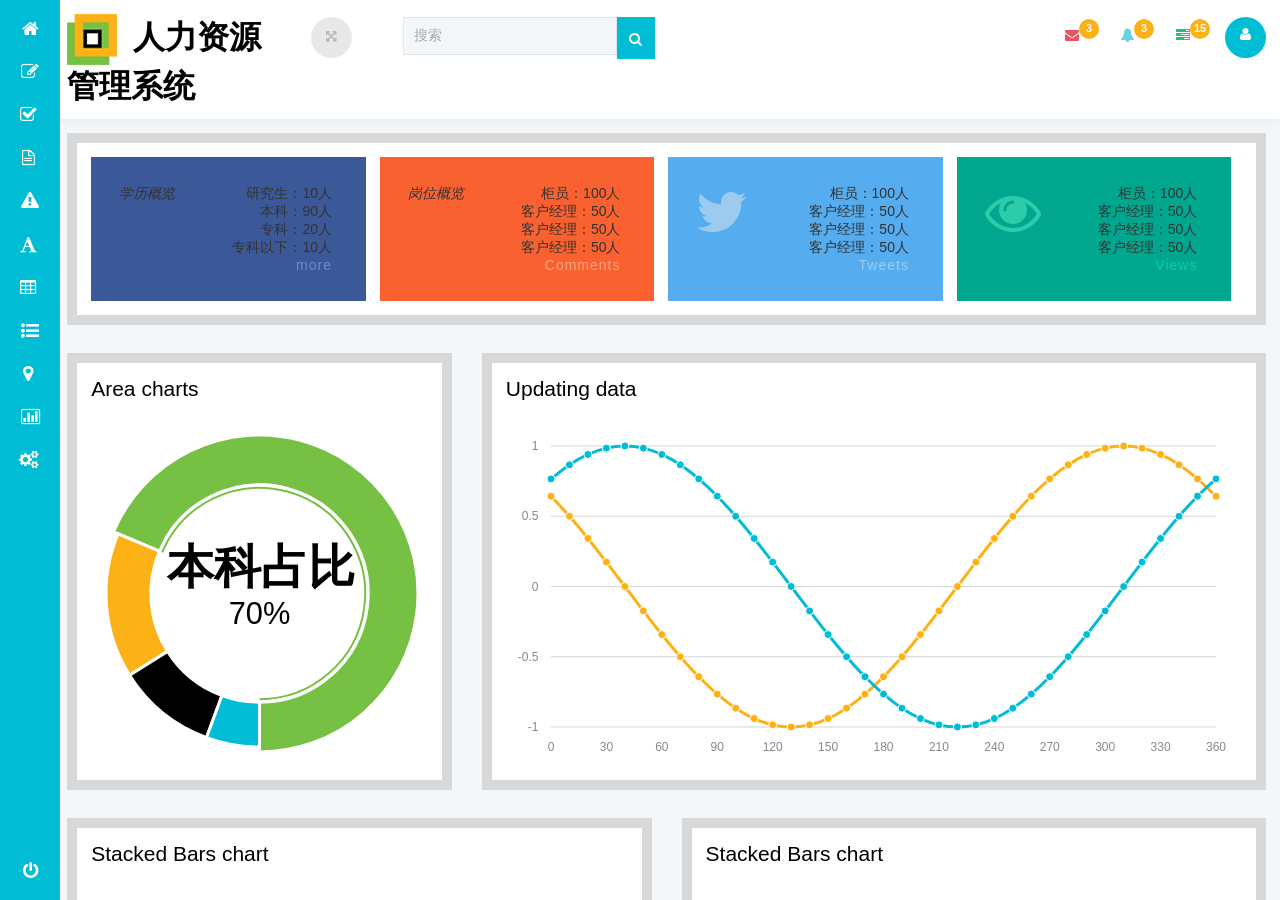
==== commit c187edac: "修改字体" ====
--- a/src/main/resources/static/index.html
+++ b/src/main/resources/static/index.html
@@ -40,7 +40,7 @@
 
 </head>
 <style>
-    html,body { height: 100%; padding: 0; margin: 0;}
+    html,body { height: 100%; padding: 0; margin: 0;font:14px Helvetica Neue,Helvetica,PingFang SC,Tahoma,Arial,sans-serif;}
     #content,.fullsrc{height:100%;}
 </style>
 <body class="dashboard-page">
--- a/src/main/resources/static/css/style.css
+++ b/src/main/resources/static/css/style.css
@@ -109,7 +109,7 @@
 		.form-inline .form-group{margin-top:0}
 		.form-inline .form-control{display:inline-block}
 	}
-	.form-horizontal .control-label,.form-horizontal .radio,.form-horizontal .checkbox,.form-horizontal .radio-inline,.form-horizontal .checkbox-inline{margin-bottom:5px;padding-top:6px}@media(min-width:768px){.form-horizontal .control-label{text-align:left}}.form-group:last-child{margin-bottom:0}select{font-family:sans-serif}
+	.form-horizontal .control-label,.form-horizontal .radio,.form-horizontal .checkbox,.form-horizontal .radio-inline,.form-horizontal .checkbox-inline{margin-bottom:5px;padding-top:6px}@media(min-width:768px){.form-horizontal .control-label{text-align:right}}.form-group:last-child{margin-bottom:0}select{font-family:sans-serif}
 	.ios-device select{-webkit-appearance:menulist;-moz-appearance:menulist}
 	textarea{height:auto;width:100%;max-width:100%}
 	textarea.no-resize{resize:none}
@@ -1232,7 +1232,7 @@
     width: 100% !important;
 }
 th {
-    text-align: center;
+    text-align: left;
 }
 .w3l-chart button,.w3l-chart1 button {
     background-color: #76c043;
